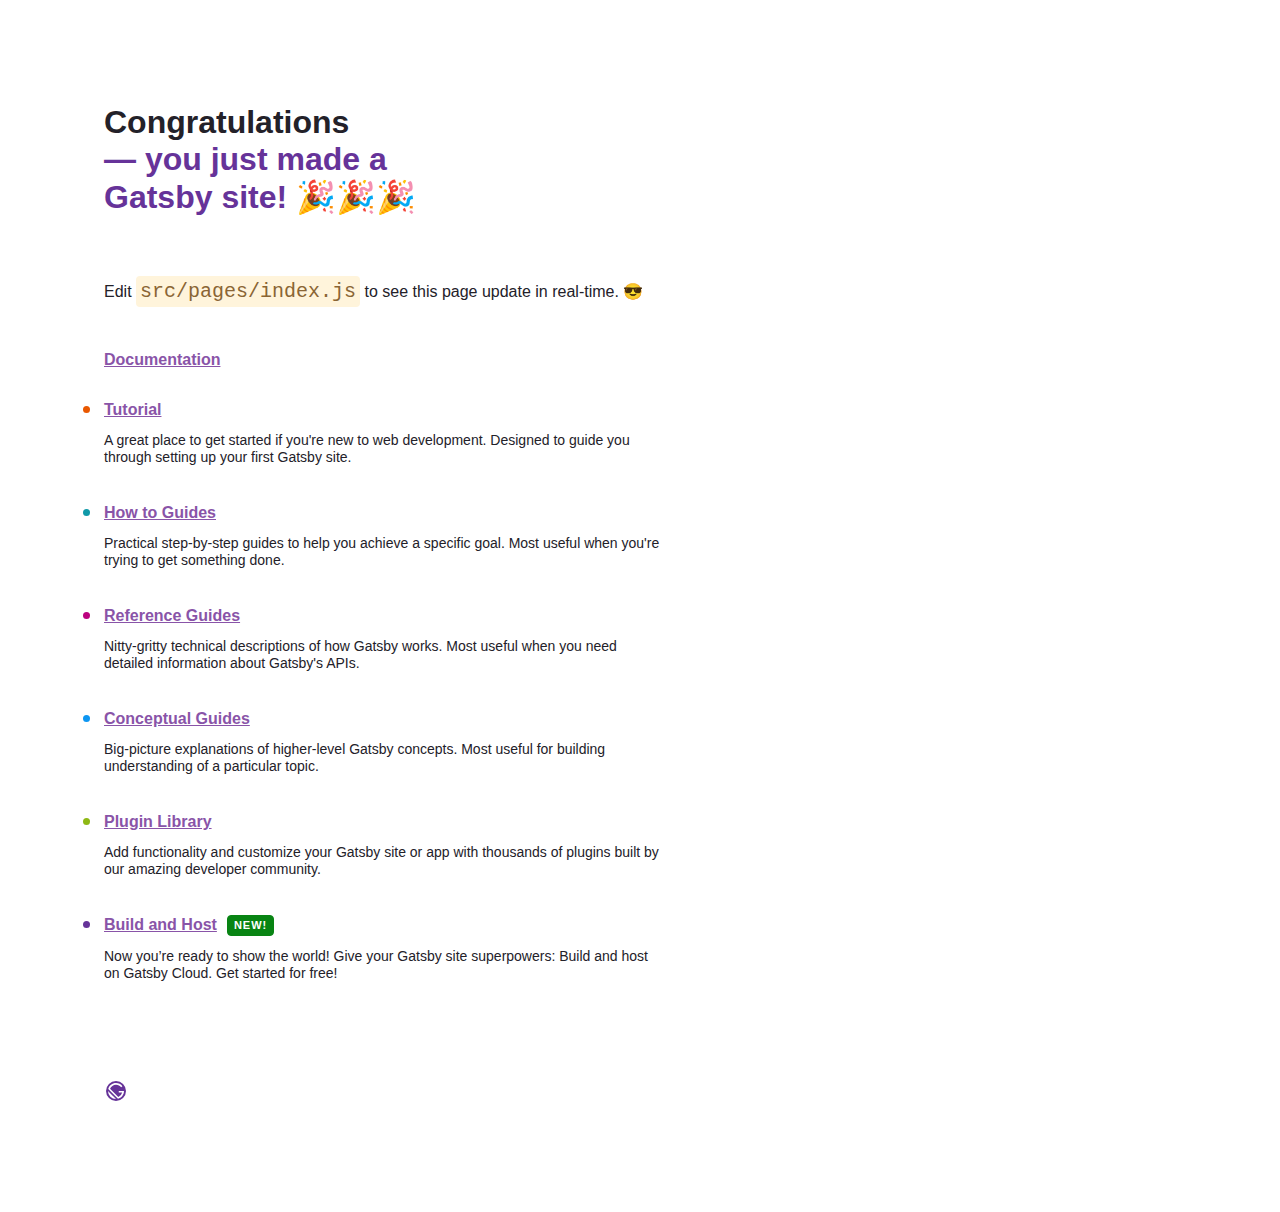
==== index.html @ bae43a1f "Updates" ====
<!DOCTYPE html><html><head><meta charSet="utf-8"/><meta http-equiv="x-ua-compatible" content="ie=edge"/><meta name="viewport" content="width=device-width, initial-scale=1, shrink-to-fit=no"/><meta name="generator" content="Gatsby 3.14.2"/><link as="script" rel="preload" href="/webpack-runtime-a752c86093d1345f634b.js"/><link as="script" rel="preload" href="/framework-329d5cb494ec21ad4c59.js"/><link as="script" rel="preload" href="/app-4929901ee8eede89868f.js"/><link as="script" rel="preload" href="/component---src-pages-index-js-ba72fc52da9698b2a4fc.js"/><link as="fetch" rel="preload" href="/page-data/index/page-data.json" crossorigin="anonymous"/><link as="fetch" rel="preload" href="/page-data/app-data.json" crossorigin="anonymous"/></head><body><div id="___gatsby"><div style="outline:none" tabindex="-1" id="gatsby-focus-wrapper"><main style="color:#232129;padding:96px;font-family:-apple-system, Roboto, sans-serif, serif"><title>Home Page</title><h1 style="margin-top:0;margin-bottom:64px;max-width:320px">Congratulations<br/><span style="color:#663399">— you just made a Gatsby site! </span><span role="img" aria-label="Party popper emojis">🎉🎉🎉</span></h1><p style="margin-bottom:48px">Edit <code style="color:#8A6534;padding:4px;background-color:#FFF4DB;font-size:1.25rem;border-radius:4px">src/pages/index.js</code> to see this page update in real-time.<!-- --> <span role="img" aria-label="Sunglasses smiley emoji">😎</span></p><ul style="margin-bottom:96px;padding-left:0"><li style="color:#8954A8;font-weight:bold;font-size:16px;vertical-align:5%;list-style-type:none;margin-bottom:24px"><a style="color:#8954A8;font-weight:bold;font-size:16px;vertical-align:5%" href="https://www.gatsbyjs.com/docs/?utm_source=starter&amp;utm_medium=start-page&amp;utm_campaign=minimal-starter">Documentation</a></li><li style="font-weight:300;font-size:24px;max-width:560px;margin-bottom:30px;color:#E95800"><span><a style="color:#8954A8;font-weight:bold;font-size:16px;vertical-align:5%" href="https://www.gatsbyjs.com/docs/tutorial/?utm_source=starter&amp;utm_medium=start-page&amp;utm_campaign=minimal-starter">Tutorial</a><p style="color:#232129;font-size:14px;margin-top:10px;margin-bottom:0;line-height:1.25">A great place to get started if you&#x27;re new to web development. Designed to guide you through setting up your first Gatsby site.</p></span></li><li style="font-weight:300;font-size:24px;max-width:560px;margin-bottom:30px;color:#1099A8"><span><a style="color:#8954A8;font-weight:bold;font-size:16px;vertical-align:5%" href="https://www.gatsbyjs.com/docs/how-to/?utm_source=starter&amp;utm_medium=start-page&amp;utm_campaign=minimal-starter">How to Guides</a><p style="color:#232129;font-size:14px;margin-top:10px;margin-bottom:0;line-height:1.25">Practical step-by-step guides to help you achieve a specific goal. Most useful when you&#x27;re trying to get something done.</p></span></li><li style="font-weight:300;font-size:24px;max-width:560px;margin-bottom:30px;color:#BC027F"><span><a style="color:#8954A8;font-weight:bold;font-size:16px;vertical-align:5%" href="https://www.gatsbyjs.com/docs/reference/?utm_source=starter&amp;utm_medium=start-page&amp;utm_campaign=minimal-starter">Reference Guides</a><p style="color:#232129;font-size:14px;margin-top:10px;margin-bottom:0;line-height:1.25">Nitty-gritty technical descriptions of how Gatsby works. Most useful when you need detailed information about Gatsby&#x27;s APIs.</p></span></li><li style="font-weight:300;font-size:24px;max-width:560px;margin-bottom:30px;color:#0D96F2"><span><a style="color:#8954A8;font-weight:bold;font-size:16px;vertical-align:5%" href="https://www.gatsbyjs.com/docs/conceptual/?utm_source=starter&amp;utm_medium=start-page&amp;utm_campaign=minimal-starter">Conceptual Guides</a><p style="color:#232129;font-size:14px;margin-top:10px;margin-bottom:0;line-height:1.25">Big-picture explanations of higher-level Gatsby concepts. Most useful for building understanding of a particular topic.</p></span></li><li style="font-weight:300;font-size:24px;max-width:560px;margin-bottom:30px;color:#8EB814"><span><a style="color:#8954A8;font-weight:bold;font-size:16px;vertical-align:5%" href="https://www.gatsbyjs.com/plugins?utm_source=starter&amp;utm_medium=start-page&amp;utm_campaign=minimal-starter">Plugin Library</a><p style="color:#232129;font-size:14px;margin-top:10px;margin-bottom:0;line-height:1.25">Add functionality and customize your Gatsby site or app with thousands of plugins built by our amazing developer community.</p></span></li><li style="font-weight:300;font-size:24px;max-width:560px;margin-bottom:30px;color:#663399"><span><a style="color:#8954A8;font-weight:bold;font-size:16px;vertical-align:5%" href="https://www.gatsbyjs.com/cloud?utm_source=starter&amp;utm_medium=start-page&amp;utm_campaign=minimal-starter">Build and Host</a><span style="color:#fff;background-color:#088413;border:1px solid #088413;font-size:11px;font-weight:bold;letter-spacing:1px;border-radius:4px;padding:4px 6px;display:inline-block;position:relative;top:-2px;margin-left:10px;line-height:1" aria-label="New Badge">NEW!</span><p style="color:#232129;font-size:14px;margin-top:10px;margin-bottom:0;line-height:1.25">Now you’re ready to show the world! Give your Gatsby site superpowers: Build and host on Gatsby Cloud. Get started for free!</p></span></li></ul><img alt="Gatsby G Logo" src="data:image/svg+xml,%3Csvg width=&#x27;24&#x27; height=&#x27;24&#x27; fill=&#x27;none&#x27; xmlns=&#x27;http://www.w3.org/2000/svg&#x27;%3E%3Cpath d=&#x27;M12 2a10 10 0 110 20 10 10 0 010-20zm0 2c-3.73 0-6.86 2.55-7.75 6L14 19.75c3.45-.89 6-4.02 6-7.75h-5.25v1.5h3.45a6.37 6.37 0 01-3.89 4.44L6.06 9.69C7 7.31 9.3 5.63 12 5.63c2.13 0 4 1.04 5.18 2.65l1.23-1.06A7.959 7.959 0 0012 4zm-8 8a8 8 0 008 8c.04 0 .09 0-8-8z&#x27; fill=&#x27;%23639&#x27;/%3E%3C/svg%3E"/></main></div><div id="gatsby-announcer" style="position:absolute;top:0;width:1px;height:1px;padding:0;overflow:hidden;clip:rect(0, 0, 0, 0);white-space:nowrap;border:0" aria-live="assertive" aria-atomic="true"></div></div><script id="gatsby-script-loader">/*<![CDATA[*/window.pagePath="/";/*]]>*/</script><script id="gatsby-chunk-mapping">/*<![CDATA[*/window.___chunkMapping={"polyfill":["/polyfill-04ebe27224f1d140eaaf.js"],"app":["/app-4929901ee8eede89868f.js"],"component---src-pages-404-js":["/component---src-pages-404-js-e05c3bc811f54e37e8ff.js"],"component---src-pages-index-js":["/component---src-pages-index-js-ba72fc52da9698b2a4fc.js"]};/*]]>*/</script><script src="/polyfill-04ebe27224f1d140eaaf.js" nomodule=""></script><script src="/component---src-pages-index-js-ba72fc52da9698b2a4fc.js" async=""></script><script src="/app-4929901ee8eede89868f.js" async=""></script><script src="/framework-329d5cb494ec21ad4c59.js" async=""></script><script src="/webpack-runtime-a752c86093d1345f634b.js" async=""></script></body></html>
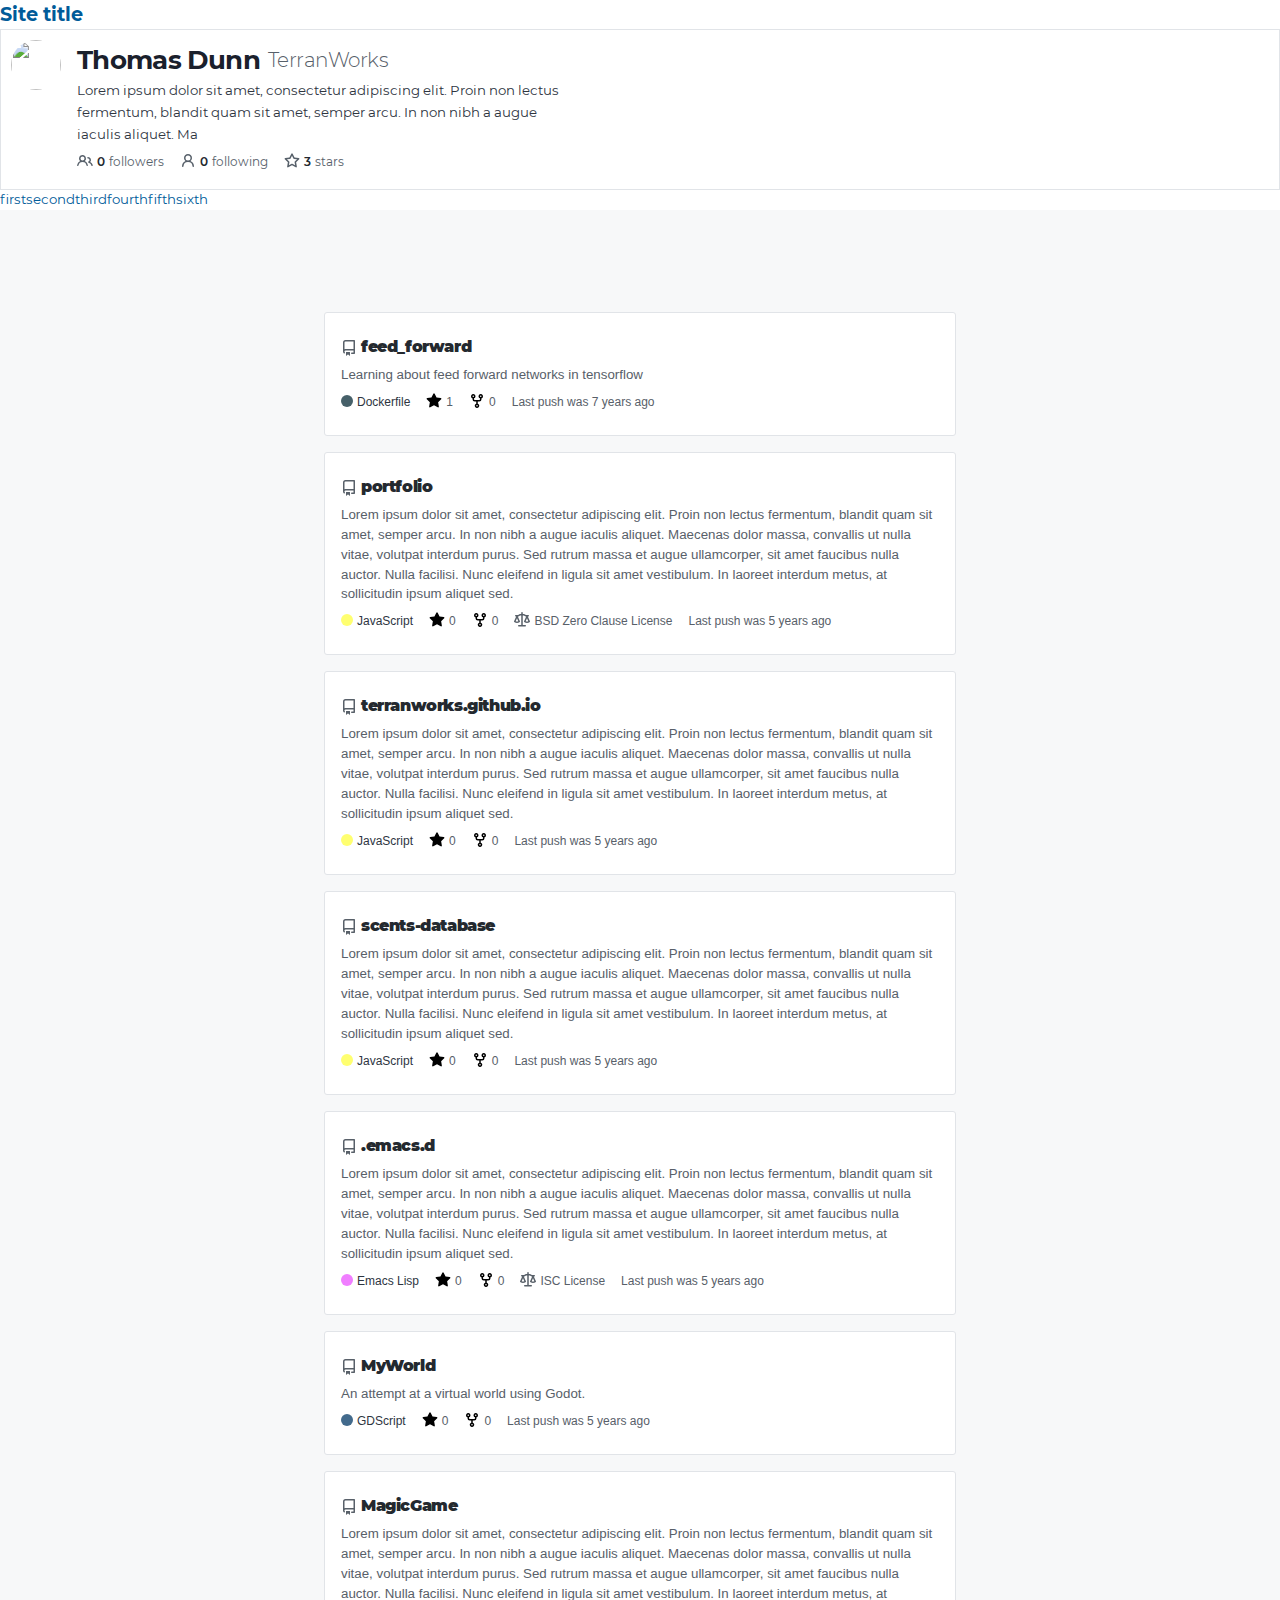
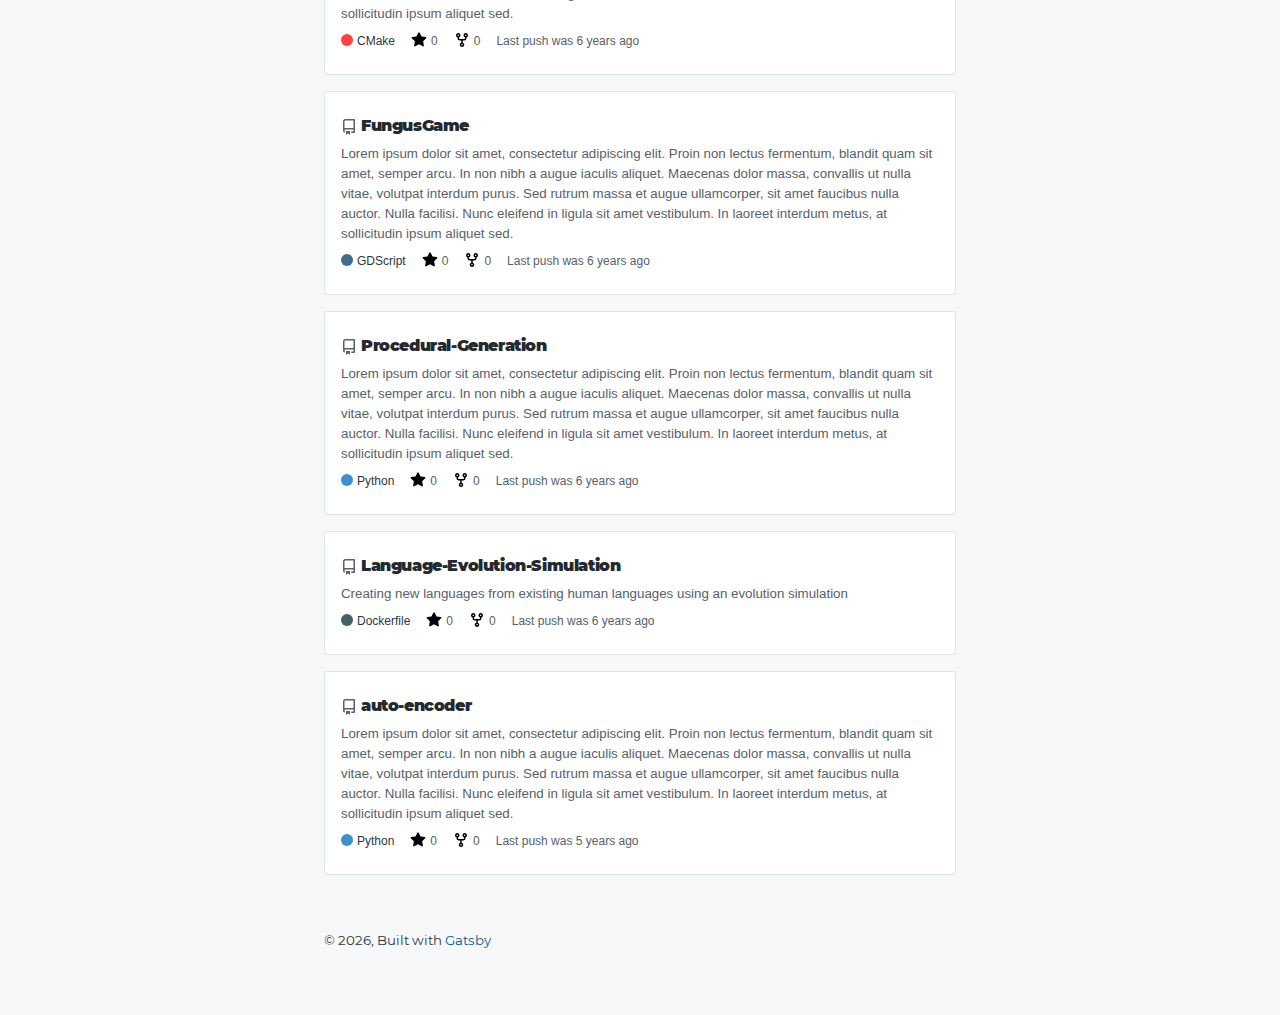
==== commit 090cb65e: "Updates" ====
--- a/index.html
+++ b/index.html
@@ -1 +1,4 @@
-<!DOCTYPE html><html><head><meta charSet="utf-8"/><meta http-equiv="x-ua-compatible" content="ie=edge"/><meta name="viewport" content="width=device-width, initial-scale=1, shrink-to-fit=no"/><meta name="generator" content="Gatsby 3.14.2"/><link as="script" rel="preload" href="/webpack-runtime-a752c86093d1345f634b.js"/><link as="script" rel="preload" href="/framework-329d5cb494ec21ad4c59.js"/><link as="script" rel="preload" href="/app-4929901ee8eede89868f.js"/><link as="script" rel="preload" href="/component---src-pages-index-js-ba72fc52da9698b2a4fc.js"/><link as="fetch" rel="preload" href="/page-data/index/page-data.json" crossorigin="anonymous"/><link as="fetch" rel="preload" href="/page-data/app-data.json" crossorigin="anonymous"/></head><body><div id="___gatsby"><div style="outline:none" tabindex="-1" id="gatsby-focus-wrapper"><main style="color:#232129;padding:96px;font-family:-apple-system, Roboto, sans-serif, serif"><title>Home Page</title><h1 style="margin-top:0;margin-bottom:64px;max-width:320px">Congratulations<br/><span style="color:#663399">— you just made a Gatsby site! </span><span role="img" aria-label="Party popper emojis">🎉🎉🎉</span></h1><p style="margin-bottom:48px">Edit <code style="color:#8A6534;padding:4px;background-color:#FFF4DB;font-size:1.25rem;border-radius:4px">src/pages/index.js</code> to see this page update in real-time.<!-- --> <span role="img" aria-label="Sunglasses smiley emoji">😎</span></p><ul style="margin-bottom:96px;padding-left:0"><li style="color:#8954A8;font-weight:bold;font-size:16px;vertical-align:5%;list-style-type:none;margin-bottom:24px"><a style="color:#8954A8;font-weight:bold;font-size:16px;vertical-align:5%" href="https://www.gatsbyjs.com/docs/?utm_source=starter&amp;utm_medium=start-page&amp;utm_campaign=minimal-starter">Documentation</a></li><li style="font-weight:300;font-size:24px;max-width:560px;margin-bottom:30px;color:#E95800"><span><a style="color:#8954A8;font-weight:bold;font-size:16px;vertical-align:5%" href="https://www.gatsbyjs.com/docs/tutorial/?utm_source=starter&amp;utm_medium=start-page&amp;utm_campaign=minimal-starter">Tutorial</a><p style="color:#232129;font-size:14px;margin-top:10px;margin-bottom:0;line-height:1.25">A great place to get started if you&#x27;re new to web development. Designed to guide you through setting up your first Gatsby site.</p></span></li><li style="font-weight:300;font-size:24px;max-width:560px;margin-bottom:30px;color:#1099A8"><span><a style="color:#8954A8;font-weight:bold;font-size:16px;vertical-align:5%" href="https://www.gatsbyjs.com/docs/how-to/?utm_source=starter&amp;utm_medium=start-page&amp;utm_campaign=minimal-starter">How to Guides</a><p style="color:#232129;font-size:14px;margin-top:10px;margin-bottom:0;line-height:1.25">Practical step-by-step guides to help you achieve a specific goal. Most useful when you&#x27;re trying to get something done.</p></span></li><li style="font-weight:300;font-size:24px;max-width:560px;margin-bottom:30px;color:#BC027F"><span><a style="color:#8954A8;font-weight:bold;font-size:16px;vertical-align:5%" href="https://www.gatsbyjs.com/docs/reference/?utm_source=starter&amp;utm_medium=start-page&amp;utm_campaign=minimal-starter">Reference Guides</a><p style="color:#232129;font-size:14px;margin-top:10px;margin-bottom:0;line-height:1.25">Nitty-gritty technical descriptions of how Gatsby works. Most useful when you need detailed information about Gatsby&#x27;s APIs.</p></span></li><li style="font-weight:300;font-size:24px;max-width:560px;margin-bottom:30px;color:#0D96F2"><span><a style="color:#8954A8;font-weight:bold;font-size:16px;vertical-align:5%" href="https://www.gatsbyjs.com/docs/conceptual/?utm_source=starter&amp;utm_medium=start-page&amp;utm_campaign=minimal-starter">Conceptual Guides</a><p style="color:#232129;font-size:14px;margin-top:10px;margin-bottom:0;line-height:1.25">Big-picture explanations of higher-level Gatsby concepts. Most useful for building understanding of a particular topic.</p></span></li><li style="font-weight:300;font-size:24px;max-width:560px;margin-bottom:30px;color:#8EB814"><span><a style="color:#8954A8;font-weight:bold;font-size:16px;vertical-align:5%" href="https://www.gatsbyjs.com/plugins?utm_source=starter&amp;utm_medium=start-page&amp;utm_campaign=minimal-starter">Plugin Library</a><p style="color:#232129;font-size:14px;margin-top:10px;margin-bottom:0;line-height:1.25">Add functionality and customize your Gatsby site or app with thousands of plugins built by our amazing developer community.</p></span></li><li style="font-weight:300;font-size:24px;max-width:560px;margin-bottom:30px;color:#663399"><span><a style="color:#8954A8;font-weight:bold;font-size:16px;vertical-align:5%" href="https://www.gatsbyjs.com/cloud?utm_source=starter&amp;utm_medium=start-page&amp;utm_campaign=minimal-starter">Build and Host</a><span style="color:#fff;background-color:#088413;border:1px solid #088413;font-size:11px;font-weight:bold;letter-spacing:1px;border-radius:4px;padding:4px 6px;display:inline-block;position:relative;top:-2px;margin-left:10px;line-height:1" aria-label="New Badge">NEW!</span><p style="color:#232129;font-size:14px;margin-top:10px;margin-bottom:0;line-height:1.25">Now you’re ready to show the world! Give your Gatsby site superpowers: Build and host on Gatsby Cloud. Get started for free!</p></span></li></ul><img alt="Gatsby G Logo" src="data:image/svg+xml,%3Csvg width=&#x27;24&#x27; height=&#x27;24&#x27; fill=&#x27;none&#x27; xmlns=&#x27;http://www.w3.org/2000/svg&#x27;%3E%3Cpath d=&#x27;M12 2a10 10 0 110 20 10 10 0 010-20zm0 2c-3.73 0-6.86 2.55-7.75 6L14 19.75c3.45-.89 6-4.02 6-7.75h-5.25v1.5h3.45a6.37 6.37 0 01-3.89 4.44L6.06 9.69C7 7.31 9.3 5.63 12 5.63c2.13 0 4 1.04 5.18 2.65l1.23-1.06A7.959 7.959 0 0012 4zm-8 8a8 8 0 008 8c.04 0 .09 0-8-8z&#x27; fill=&#x27;%23639&#x27;/%3E%3C/svg%3E"/></main></div><div id="gatsby-announcer" style="position:absolute;top:0;width:1px;height:1px;padding:0;overflow:hidden;clip:rect(0, 0, 0, 0);white-space:nowrap;border:0" aria-live="assertive" aria-atomic="true"></div></div><script id="gatsby-script-loader">/*<![CDATA[*/window.pagePath="/";/*]]>*/</script><script id="gatsby-chunk-mapping">/*<![CDATA[*/window.___chunkMapping={"polyfill":["/polyfill-04ebe27224f1d140eaaf.js"],"app":["/app-4929901ee8eede89868f.js"],"component---src-pages-404-js":["/component---src-pages-404-js-e05c3bc811f54e37e8ff.js"],"component---src-pages-index-js":["/component---src-pages-index-js-ba72fc52da9698b2a4fc.js"]};/*]]>*/</script><script src="/polyfill-04ebe27224f1d140eaaf.js" nomodule=""></script><script src="/component---src-pages-index-js-ba72fc52da9698b2a4fc.js" async=""></script><script src="/app-4929901ee8eede89868f.js" async=""></script><script src="/framework-329d5cb494ec21ad4c59.js" async=""></script><script src="/webpack-runtime-a752c86093d1345f634b.js" async=""></script></body></html>+<!DOCTYPE html><html lang="en"><head><meta charSet="utf-8"/><meta http-equiv="x-ua-compatible" content="ie=edge"/><meta name="viewport" content="width=device-width, initial-scale=1, shrink-to-fit=no"/><style data-href="/styles.275126c91b22a0748728.css" data-identity="gatsby-global-css">@font-face{font-display:swap;font-family:Montserrat;font-style:normal;font-weight:100;src:local("Montserrat Thin "),local("Montserrat-Thin"),url(/static/montserrat-latin-100-8d7d79679b70dbe27172b6460e7a7910.woff2) format("woff2"),url(/static/montserrat-latin-100-ec38980a9e0119a379e2a9b3dbb1901a.woff) format("woff")}@font-face{font-display:swap;font-family:Montserrat;font-style:italic;font-weight:100;src:local("Montserrat Thin italic"),local("Montserrat-Thinitalic"),url(/static/montserrat-latin-100italic-e279051046ba1286706adc886cf1c96b.woff2) format("woff2"),url(/static/montserrat-latin-100italic-3b325a3173c8207435cd1b76e19bf501.woff) format("woff")}@font-face{font-display:swap;font-family:Montserrat;font-style:normal;font-weight:200;src:local("Montserrat Extra Light "),local("Montserrat-Extra Light"),url(/static/montserrat-latin-200-9d266fbbfa6cab7009bd56003b1eeb67.woff2) format("woff2"),url(/static/montserrat-latin-200-2d8ba08717110d27122e54c34b8a5798.woff) format("woff")}@font-face{font-display:swap;font-family:Montserrat;font-style:italic;font-weight:200;src:local("Montserrat Extra Light italic"),local("Montserrat-Extra Lightitalic"),url(/static/montserrat-latin-200italic-6e5b3756583bb2263eb062eae992735e.woff2) format("woff2"),url(/static/montserrat-latin-200italic-a0d6f343e4b536c582926255367a57da.woff) format("woff")}@font-face{font-display:swap;font-family:Montserrat;font-style:normal;font-weight:300;src:local("Montserrat Light "),local("Montserrat-Light"),url(/static/montserrat-latin-300-00b3e893aab5a8fd632d6342eb72551a.woff2) format("woff2"),url(/static/montserrat-latin-300-ea303695ceab35f17e7d062f30e0173b.woff) format("woff")}@font-face{font-display:swap;font-family:Montserrat;font-style:italic;font-weight:300;src:local("Montserrat Light italic"),local("Montserrat-Lightitalic"),url(/static/montserrat-latin-300italic-56f34ea368f6aedf89583d444bbcb227.woff2) format("woff2"),url(/static/montserrat-latin-300italic-54b0bf2c8c4c12ffafd803be2466a790.woff) format("woff")}@font-face{font-display:swap;font-family:Montserrat;font-style:normal;font-weight:400;src:local("Montserrat Regular "),local("Montserrat-Regular"),url(/static/montserrat-latin-400-b71748ae4f80ec8c014def4c5fa8688b.woff2) format("woff2"),url(/static/montserrat-latin-400-0659a9f4e90db5cf51b50d005bff1e41.woff) format("woff")}@font-face{font-display:swap;font-family:Montserrat;font-style:italic;font-weight:400;src:local("Montserrat Regular italic"),local("Montserrat-Regularitalic"),url(/static/montserrat-latin-400italic-6eed6b4cbb809c6efc7aa7ddad6dbe3e.woff2) format("woff2"),url(/static/montserrat-latin-400italic-7583622cfde30ae49086d18447ab28e7.woff) format("woff")}@font-face{font-display:swap;font-family:Montserrat;font-style:normal;font-weight:500;src:local("Montserrat Medium "),local("Montserrat-Medium"),url(/static/montserrat-latin-500-091b209546e16313fd4f4fc36090c757.woff2) format("woff2"),url(/static/montserrat-latin-500-edd311588712a96bbf435fad264fff62.woff) format("woff")}@font-face{font-display:swap;font-family:Montserrat;font-style:italic;font-weight:500;src:local("Montserrat Medium italic"),local("Montserrat-Mediumitalic"),url(/static/montserrat-latin-500italic-c90ced68b46050061d1a41842d6dfb43.woff2) format("woff2"),url(/static/montserrat-latin-500italic-5146cbfe02b1deea5dffea27a5f2f998.woff) format("woff")}@font-face{font-display:swap;font-family:Montserrat;font-style:normal;font-weight:600;src:local("Montserrat SemiBold "),local("Montserrat-SemiBold"),url(/static/montserrat-latin-600-0480d2f8a71f38db8633b84d8722e0c2.woff2) format("woff2"),url(/static/montserrat-latin-600-b77863a375260a05dd13f86a1cee598f.woff) format("woff")}@font-face{font-display:swap;font-family:Montserrat;font-style:italic;font-weight:600;src:local("Montserrat SemiBold italic"),local("Montserrat-SemiBolditalic"),url(/static/montserrat-latin-600italic-cf46ffb11f3a60d7df0567f8851a1d00.woff2) format("woff2"),url(/static/montserrat-latin-600italic-c4fcfeeb057724724097167e57bd7801.woff) format("woff")}@font-face{font-display:swap;font-family:Montserrat;font-style:normal;font-weight:700;src:local("Montserrat Bold "),local("Montserrat-Bold"),url(/static/montserrat-latin-700-7dbcc8a5ea2289d83f657c25b4be6193.woff2) format("woff2"),url(/static/montserrat-latin-700-99271a835e1cae8c76ef8bba99a8cc4e.woff) format("woff")}@font-face{font-display:swap;font-family:Montserrat;font-style:italic;font-weight:700;src:local("Montserrat Bold italic"),local("Montserrat-Bolditalic"),url(/static/montserrat-latin-700italic-c41ad6bdb4bd504a843d546d0a47958d.woff2) format("woff2"),url(/static/montserrat-latin-700italic-6779372f04095051c62ed36bc1dcc142.woff) format("woff")}@font-face{font-display:swap;font-family:Montserrat;font-style:normal;font-weight:800;src:local("Montserrat ExtraBold "),local("Montserrat-ExtraBold"),url(/static/montserrat-latin-800-db9a3e0ba7eaea32e5f55328ace6cf23.woff2) format("woff2"),url(/static/montserrat-latin-800-4e3c615967a2360f5db87d2f0fd2456f.woff) format("woff")}@font-face{font-display:swap;font-family:Montserrat;font-style:italic;font-weight:800;src:local("Montserrat ExtraBold italic"),local("Montserrat-ExtraBolditalic"),url(/static/montserrat-latin-800italic-bf45bfa14805969eda318973947bc42b.woff2) format("woff2"),url(/static/montserrat-latin-800italic-fe82abb0bcede51bf724254878e0c374.woff) format("woff")}@font-face{font-display:swap;font-family:Montserrat;font-style:normal;font-weight:900;src:local("Montserrat Black "),local("Montserrat-Black"),url(/static/montserrat-latin-900-e66c7edc609e24bacbb705175669d814.woff2) format("woff2"),url(/static/montserrat-latin-900-8211f418baeb8ec880b80ba3c682f957.woff) format("woff")}@font-face{font-display:swap;font-family:Montserrat;font-style:italic;font-weight:900;src:local("Montserrat Black italic"),local("Montserrat-Blackitalic"),url(/static/montserrat-latin-900italic-4454c775e48152c1a72510ceed3603e2.woff2) format("woff2"),url(/static/montserrat-latin-900italic-efcaa0f6a82ee0640b83a0916e6e8d68.woff) format("woff")}@font-face{font-display:swap;font-family:Merriweather;font-style:normal;font-weight:300;src:local("Merriweather Light "),local("Merriweather-Light"),url(/static/merriweather-latin-300-fc117160c69a8ea0851b26dd14748ee4.woff2) format("woff2"),url(/static/merriweather-latin-300-58b18067ebbd21fda77b67e73c241d3b.woff) format("woff")}@font-face{font-display:swap;font-family:Merriweather;font-style:italic;font-weight:300;src:local("Merriweather Light italic"),local("Merriweather-Lightitalic"),url(/static/merriweather-latin-300italic-fe29961474f8dbf77c0aa7b9a629e4bc.woff2) format("woff2"),url(/static/merriweather-latin-300italic-23c3f1f88683618a4fb8d265d33d383a.woff) format("woff")}@font-face{font-display:swap;font-family:Merriweather;font-style:normal;font-weight:400;src:local("Merriweather Regular "),local("Merriweather-Regular"),url(/static/merriweather-latin-400-d9479e8023bef9cbd9bf8d6eabd6bf36.woff2) format("woff2"),url(/static/merriweather-latin-400-040426f99ff6e00b86506452e0d1f10b.woff) format("woff")}@font-face{font-display:swap;font-family:Merriweather;font-style:italic;font-weight:400;src:local("Merriweather Regular italic"),local("Merriweather-Regularitalic"),url(/static/merriweather-latin-400italic-2de7bfeaf08fb03d4315d49947f062f7.woff2) format("woff2"),url(/static/merriweather-latin-400italic-79db67aca65f5285964ab332bd65f451.woff) format("woff")}@font-face{font-display:swap;font-family:Merriweather;font-style:normal;font-weight:700;src:local("Merriweather Bold "),local("Merriweather-Bold"),url(/static/merriweather-latin-700-4b08e01d805fa35d7bf777f1b24314ae.woff2) format("woff2"),url(/static/merriweather-latin-700-22fb8afba4ab1f093b6ef9e28a9b6e92.woff) format("woff")}@font-face{font-display:swap;font-family:Merriweather;font-style:italic;font-weight:700;src:local("Merriweather Bold italic"),local("Merriweather-Bolditalic"),url(/static/merriweather-latin-700italic-cd92541b177652fffb6e3b952f1c33f1.woff2) format("woff2"),url(/static/merriweather-latin-700italic-f87f3d87cea0dd0979bfc8ac9ea90243.woff) format("woff")}@font-face{font-display:swap;font-family:Merriweather;font-style:normal;font-weight:900;src:local("Merriweather Black "),local("Merriweather-Black"),url(/static/merriweather-latin-900-f813fc6a4bee46eda5224ac7ebf1b7be.woff2) format("woff2"),url(/static/merriweather-latin-900-5d4e42cb44410674acd99153d57df032.woff) format("woff")}@font-face{font-display:swap;font-family:Merriweather;font-style:italic;font-weight:900;src:local("Merriweather Black italic"),local("Merriweather-Blackitalic"),url(/static/merriweather-latin-900italic-b7901d85486871c1779c0e93ddd85656.woff2) format("woff2"),url(/static/merriweather-latin-900italic-9647f9fdab98756989a8a5550eb205c3.woff) format("woff")}
+
+
+/*! normalize.css v8.0.1 | MIT License | github.com/necolas/normalize.css */html{-webkit-text-size-adjust:100%;line-height:1.15}body{margin:0}main{display:block}h1{font-size:2em;margin:.67em 0}hr{box-sizing:content-box;height:0;overflow:visible}pre{font-family:monospace,monospace;font-size:1em}a{background-color:transparent}abbr[title]{border-bottom:none;text-decoration:underline;-webkit-text-decoration:underline dotted;text-decoration:underline dotted}b,strong{font-weight:bolder}code,kbd,samp{font-family:monospace,monospace;font-size:1em}small{font-size:80%}sub,sup{font-size:75%;line-height:0;position:relative;vertical-align:baseline}sub{bottom:-.25em}sup{top:-.5em}img{border-style:none}button,input,optgroup,select,textarea{font-family:inherit;font-size:100%;line-height:1.15;margin:0}button,input{overflow:visible}button,select{text-transform:none}[type=button],[type=reset],[type=submit],button{-webkit-appearance:button}[type=button]::-moz-focus-inner,[type=reset]::-moz-focus-inner,[type=submit]::-moz-focus-inner,button::-moz-focus-inner{border-style:none;padding:0}[type=button]:-moz-focusring,[type=reset]:-moz-focusring,[type=submit]:-moz-focusring,button:-moz-focusring{outline:1px dotted ButtonText}fieldset{padding:.35em .75em .625em}legend{box-sizing:border-box;color:inherit;display:table;max-width:100%;padding:0;white-space:normal}progress{vertical-align:baseline}textarea{overflow:auto}[type=checkbox],[type=radio]{box-sizing:border-box;padding:0}[type=number]::-webkit-inner-spin-button,[type=number]::-webkit-outer-spin-button{height:auto}[type=search]{-webkit-appearance:textfield;outline-offset:-2px}[type=search]::-webkit-search-decoration{-webkit-appearance:none}::-webkit-file-upload-button{-webkit-appearance:button;font:inherit}details{display:block}summary{display:list-item}[hidden]{display:none}:root{--maxWidth-none:"none";--maxWidth-xs:20rem;--maxWidth-sm:24rem;--maxWidth-md:28rem;--maxWidth-lg:32rem;--maxWidth-xl:36rem;--maxWidth-2xl:42rem;--maxWidth-3xl:48rem;--maxWidth-4xl:56rem;--maxWidth-full:"100%";--maxWidth-wrapper:var(--maxWidth-2xl);--spacing-px:"1px";--spacing-0:0;--spacing-1:0.25rem;--spacing-2:0.5rem;--spacing-3:0.75rem;--spacing-4:1rem;--spacing-5:1.25rem;--spacing-6:1.5rem;--spacing-8:2rem;--spacing-10:2.5rem;--spacing-12:3rem;--spacing-16:4rem;--spacing-20:5rem;--spacing-24:6rem;--spacing-32:8rem;--fontFamily-sans:Montserrat,system-ui,-apple-system,BlinkMacSystemFont,"Segoe UI",Roboto,"Helvetica Neue",Arial,"Noto Sans",sans-serif,"Apple Color Emoji","Segoe UI Emoji","Segoe UI Symbol","Noto Color Emoji";--fontFamily-serif:"Merriweather","Georgia",Cambria,"Times New Roman",Times,serif;--font-body:var(--fontFamily-serif);--font-heading:var(--fontFamily-sans);--fontWeight-normal:400;--fontWeight-medium:500;--fontWeight-semibold:600;--fontWeight-bold:700;--fontWeight-extrabold:800;--fontWeight-black:900;--fontSize-root:16px;--lineHeight-none:1;--lineHeight-tight:1.1;--lineHeight-normal:1.5;--lineHeight-relaxed:1.625;--fontSize-0:0.833rem;--fontSize-1:1rem;--fontSize-2:1.2rem;--fontSize-3:1.44rem;--fontSize-4:1.728rem;--fontSize-5:2.074rem;--fontSize-6:2.488rem;--fontSize-7:2.986rem;--color-primary:#005b99;--color-text:#2e353f;--color-text-light:#4f5969;--color-heading:#1a202c;--color-heading-black:#000;--color-accent:#d1dce5;--color-fg-muted:#57606a;--color-fg-default:#24292f}*,:after,:before{box-sizing:border-box}html{-webkit-font-smoothing:antialiased;-moz-osx-font-smoothing:grayscale;font-size:var(--fontSize-root);line-height:var(--lineHeight-normal)}body{color:var(--color-text);font-family:var(--fontFamily-sans);font-size:var(--fontSize-0)}footer{padding:var(--spacing-6) var(--spacing-0)}hr{background:var(--color-accent);border:0;height:1px}h1,h2,h3,h4,h5,h6{font-family:var(--font-heading);letter-spacing:-.025em;line-height:var(--lineHeight-tight);margin-bottom:var(--spacing-6);margin-top:var(--spacing-12)}h2,h3,h4,h5,h6{color:var(--color-heading);font-weight:var(--fontWeight-bold)}h1{color:var(--color-heading-black);font-size:var(--fontSize-6);font-weight:var(--fontWeight-black)}h2{font-size:var(--fontSize-5)}h3{font-size:var(--fontSize-4)}h4{font-size:var(--fontSize-3)}h5{font-size:var(--fontSize-2)}h6{font-size:var(--fontSize-1)}h1>a,h2>a,h3>a,h4>a,h5>a,h6>a{color:inherit;text-decoration:none}p{--baseline-multiplier:0.179;--x-height-multiplier:0.35;line-height:var(--lineHeight-relaxed);margin:var(--spacing-0) var(--spacing-0) var(--spacing-8) var(--spacing-0)}ol,p,ul{padding:var(--spacing-0)}ol,ul{list-style-image:none;list-style-position:outside;margin-bottom:var(--spacing-8);margin-left:var(--spacing-0);margin-right:var(--spacing-0)}ol li,ul li{padding-left:var(--spacing-0)}li>p,ol li,ul li{margin-bottom:calc(var(--spacing-8)/2)}li :last-child{margin-bottom:var(--spacing-0)}li>ul{margin-left:var(--spacing-8);margin-top:calc(var(--spacing-8)/2)}blockquote{border-left:var(--spacing-1) solid var(--color-primary);color:var(--color-text-light);font-size:var(--fontSize-2);font-style:italic;margin-bottom:var(--spacing-8);margin-left:calc(var(--spacing-6)*-1);margin-right:var(--spacing-8);padding:var(--spacing-0) var(--spacing-0) var(--spacing-0) var(--spacing-6)}blockquote>:last-child{margin-bottom:var(--spacing-0)}blockquote>ol,blockquote>ul{list-style-position:inside}table{border-collapse:collapse;border-spacing:.25rem;margin-bottom:var(--spacing-8);width:100%}table thead tr th{border-bottom:1px solid var(--color-accent)}a{color:var(--color-primary);text-decoration:none}a:focus,a:hover{text-decoration:underline;-webkit-text-decoration-color:currentcolor;text-decoration-color:currentcolor;-webkit-text-decoration-line:underline;text-decoration-line:underline;-webkit-text-decoration-style:solid;text-decoration-style:solid;text-decoration-thickness:auto}.global-wrapper{margin:var(--spacing-0) auto;max-width:var(--maxWidth-wrapper);padding:var(--spacing-10) var(--spacing-5)}.global-header{margin-bottom:var(--spacing-12)}.main-heading{font-size:var(--fontSize-7);margin:0}.post-list-item{margin-bottom:var(--spacing-8);margin-top:var(--spacing-8)}.post-list-item p{margin-bottom:var(--spacing-0)}.post-list-item h2{color:var(--color-primary);font-size:var(--fontSize-4);margin-bottom:var(--spacing-2);margin-top:var(--spacing-0)}.post-list-item header{margin-bottom:var(--spacing-4)}.header-link-home{font-family:var(--font-heading);font-size:var(--fontSize-2);font-weight:var(--fontWeight-bold);text-decoration:none}.bio{display:flex;margin-bottom:0;padding:10px}.bio .bio-description{max-width:55ch}.bio h1,.bio h2,.bio h3,.bio h4,.bio h5,.bio h6{margin-bottom:var(--spacing-1);margin-top:var(--spacing-1)}.bio h6{color:var(--color-fg-muted);font-size:20px;font-style:normal;font-weight:300;line-height:24px}.bio h5{font-size:26px;line-height:1.25}.bio-avatar{border-radius:100%;margin-bottom:var(--spacing-0);margin-right:var(--spacing-4);min-width:50px}.blog-post header h1{margin:var(--spacing-0) var(--spacing-0) var(--spacing-4) var(--spacing-0)}.blog-post header p{font-family:var(--font-heading);font-size:var(--fontSize-2)}.blog-post-nav ul{margin:var(--spacing-0)}.gatsby-highlight{margin-bottom:var(--spacing-8)}@media (max-width:42rem){blockquote{margin-left:var(--spacing-0);padding:var(--spacing-0) var(--spacing-0) var(--spacing-0) var(--spacing-4)}ol,ul{list-style-position:inside}}#gatsby-focus-wrapper{background-color:#f7f8f9}.github-component{background:blue;font-family:-apple-system,BlinkMacSystemFont,Segoe UI,Helvetica,Arial,sans-serif,Apple Color Emoji,Segoe UI Emoji,Segoe UI Symbol!important}.github-component h1{margin-top:var(--spacing-1)}.d-flex{display:flex!important}.d-inline-block{display:inline-block!important}.text-left{text-align:left!important}.no-underline{text-decoration:none!important}.p-3{padding:16px!important}.height-full{height:100%!important}.flex-justify-between{justify-content:space-between!important}.flex-column{flex-direction:column!important}.bg-white{background-color:#fff!important}.color-fg-default{color:var(--color-fg-default)!important}.color-fg-muted{color:var(--color-fg-muted)}.rounded-1{border-radius:3px!important}.border-gray-light{border-color:#eaecef!important}.border{border:1px solid #e1e4e8!important;border-color:#e1e4e8}*{box-sizing:border-box}.v-center{font-size:50rem;text-align:center;-webkit-text-decoration:bold;text-decoration:bold}.flex-items-start{align-items:flex-start!important;margin-top:0}.f4{font-size:16px!important}.lh-condensed{line-height:1.25!important}.ws-normal{white-space:normal!important}.m-0{margin:0!important}.mt-0{margin-top:0!important}.mr-0{margin-right:0!important}.mb-0{margin-bottom:0!important}.ml-0,.mx-0{margin-left:0!important}.mx-0{margin-right:0!important}.my-0{margin-bottom:0!important;margin-top:0!important}.m-1{margin:4px!important}.mt-1{margin-top:4px!important}.mr-1{margin-right:4px!important}.mb-1{margin-bottom:4px!important}.ml-1{margin-left:4px!important}.mt-n1{margin-top:-4px!important}.mr-n1{margin-right:-4px!important}.mb-n1{margin-bottom:-4px!important}.ml-n1{margin-left:-4px!important}.mx-1{margin-left:4px!important;margin-right:4px!important}.my-1{margin-bottom:4px!important;margin-top:4px!important}.m-2{margin:8px!important}.mt-2{margin-top:8px!important}.mr-2{margin-right:8px!important}.mb-2{margin-bottom:8px!important}.ml-2{margin-left:8px!important}.mt-n2{margin-top:-8px!important}.mr-n2{margin-right:-8px!important}.mb-n2{margin-bottom:-8px!important}.ml-n2{margin-left:-8px!important}.mx-2{margin-left:8px!important;margin-right:8px!important}.my-2{margin-bottom:8px!important;margin-top:8px!important}.m-3{margin:16px!important}.mt-3{margin-top:16px!important}.mr-3{margin-right:16px!important}.mb-3{margin-bottom:16px!important}.ml-3{margin-left:16px!important}.mt-n3{margin-top:-16px!important}.mr-n3{margin-right:-16px!important}.mb-n3{margin-bottom:-16px!important}.ml-n3{margin-left:-16px!important}.mx-3{margin-left:16px!important;margin-right:16px!important}.my-3{margin-bottom:16px!important;margin-top:16px!important}.m-4{margin:24px!important}.mt-4{margin-top:24px!important}.mr-4{margin-right:24px!important}.mb-4{margin-bottom:24px!important}.ml-4{margin-left:24px!important}.mt-n4{margin-top:-24px!important}.mr-n4{margin-right:-24px!important}.mb-n4{margin-bottom:-24px!important}.ml-n4{margin-left:-24px!important}.mx-4{margin-left:24px!important;margin-right:24px!important}.my-4{margin-bottom:24px!important;margin-top:24px!important}.m-5{margin:32px!important}.mt-5{margin-top:32px!important}.mr-5{margin-right:32px!important}.mb-5{margin-bottom:32px!important}.ml-5{margin-left:32px!important}.mt-n5{margin-top:-32px!important}.mr-n5{margin-right:-32px!important}.mb-n5{margin-bottom:-32px!important}.ml-n5{margin-left:-32px!important}.mx-5{margin-left:32px!important;margin-right:32px!important}.my-5{margin-bottom:32px!important;margin-top:32px!important}.m-6{margin:40px!important}.mt-6{margin-top:40px!important}.mr-6{margin-right:40px!important}.mb-6{margin-bottom:40px!important}.ml-6{margin-left:40px!important}.mt-n6{margin-top:-40px!important}.mr-n6{margin-right:-40px!important}.mb-n6{margin-bottom:-40px!important}.ml-n6{margin-left:-40px!important}.mx-6{margin-left:40px!important;margin-right:40px!important}.my-6{margin-bottom:40px!important;margin-top:40px!important}.mx-auto{margin-left:auto!important;margin-right:auto!important}.text-gray{color:#586069!important}.text-bold{font-weight:600!important}.link-gray{color:#586069!important}.link-gray:hover{color:#0366d6!important}.link-gray-dark{color:#24292e!important}.link-gray-dark:hover{color:#0366d6!important}.f6{font-size:12px!important}.repo-language-color{border-radius:50%;display:inline-block;filter:brightness(125%)!important;height:12px;position:relative;top:2px;width:12px}code[class*=language-],pre[class*=language-]{word-wrap:normal;background:none;color:#000;font-family:Consolas,Monaco,Andale Mono,Ubuntu Mono,monospace;font-size:1em;-webkit-hyphens:none;-ms-hyphens:none;hyphens:none;line-height:1.5;-moz-tab-size:4;-o-tab-size:4;tab-size:4;text-align:left;text-shadow:0 1px #fff;white-space:pre;word-break:normal;word-spacing:normal}code[class*=language-]::selection,code[class*=language-] ::selection,pre[class*=language-]::selection,pre[class*=language-] ::selection{background:#b3d4fc;text-shadow:none}@media print{code[class*=language-],pre[class*=language-]{text-shadow:none}}pre[class*=language-]{margin:.5em 0;overflow:auto;padding:1em}:not(pre)>code[class*=language-],pre[class*=language-]{background:#f5f2f0}:not(pre)>code[class*=language-]{border-radius:.3em;padding:.1em;white-space:normal}.token.cdata,.token.comment,.token.doctype,.token.prolog{color:#708090}.token.punctuation{color:#999}.token.namespace{opacity:.7}.token.boolean,.token.constant,.token.deleted,.token.number,.token.property,.token.symbol,.token.tag{color:#905}.token.attr-name,.token.builtin,.token.char,.token.inserted,.token.selector,.token.string{color:#690}.language-css .token.string,.style .token.string,.token.entity,.token.operator,.token.url{background:hsla(0,0%,100%,.5);color:#9a6e3a}.token.atrule,.token.attr-value,.token.keyword{color:#07a}.token.class-name,.token.function{color:#dd4a68}.token.important,.token.regex,.token.variable{color:#e90}.token.bold,.token.important{font-weight:700}.token.italic{font-style:italic}.token.entity{cursor:help}</style><meta name="generator" content="Gatsby 4.2.0"/><style>.gatsby-image-wrapper{position:relative;overflow:hidden}.gatsby-image-wrapper picture.object-fit-polyfill{position:static!important}.gatsby-image-wrapper img{bottom:0;height:100%;left:0;margin:0;max-width:none;padding:0;position:absolute;right:0;top:0;width:100%;object-fit:cover}.gatsby-image-wrapper [data-main-image]{opacity:0;transform:translateZ(0);transition:opacity .25s linear;will-change:opacity}.gatsby-image-wrapper-constrained{display:inline-block;vertical-align:top}</style><noscript><style>.gatsby-image-wrapper noscript [data-main-image]{opacity:1!important}.gatsby-image-wrapper [data-placeholder-image]{opacity:0!important}</style></noscript><script type="module">const e="undefined"!=typeof HTMLImageElement&&"loading"in HTMLImageElement.prototype;e&&document.body.addEventListener("load",(function(e){if(void 0===e.target.dataset.mainImage)return;if(void 0===e.target.dataset.gatsbyImageSsr)return;const t=e.target;let a=null,n=t;for(;null===a&&n;)void 0!==n.parentNode.dataset.gatsbyImageWrapper&&(a=n.parentNode),n=n.parentNode;const o=a.querySelector("[data-placeholder-image]"),r=new Image;r.src=t.currentSrc,r.decode().catch((()=>{})).then((()=>{t.style.opacity=1,o&&(o.style.opacity=0,o.style.transition="opacity 500ms linear")}))}),!0);</script><link rel="alternate" type="application/rss+xml" title="Gatsby Starter Blog RSS Feed" href="/rss.xml"/><link rel="icon" href="/favicon-32x32.png?v=4a9773549091c227cd2eb82ccd9c5e3a" type="image/png"/><link rel="manifest" href="/manifest.webmanifest" crossorigin="anonymous"/><link rel="apple-touch-icon" sizes="48x48" href="/icons/icon-48x48.png?v=4a9773549091c227cd2eb82ccd9c5e3a"/><link rel="apple-touch-icon" sizes="72x72" href="/icons/icon-72x72.png?v=4a9773549091c227cd2eb82ccd9c5e3a"/><link rel="apple-touch-icon" sizes="96x96" href="/icons/icon-96x96.png?v=4a9773549091c227cd2eb82ccd9c5e3a"/><link rel="apple-touch-icon" sizes="144x144" href="/icons/icon-144x144.png?v=4a9773549091c227cd2eb82ccd9c5e3a"/><link rel="apple-touch-icon" sizes="192x192" href="/icons/icon-192x192.png?v=4a9773549091c227cd2eb82ccd9c5e3a"/><link rel="apple-touch-icon" sizes="256x256" href="/icons/icon-256x256.png?v=4a9773549091c227cd2eb82ccd9c5e3a"/><link rel="apple-touch-icon" sizes="384x384" href="/icons/icon-384x384.png?v=4a9773549091c227cd2eb82ccd9c5e3a"/><link rel="apple-touch-icon" sizes="512x512" href="/icons/icon-512x512.png?v=4a9773549091c227cd2eb82ccd9c5e3a"/><title data-react-helmet="true">All posts | Gatsby Starter Blog</title><meta data-react-helmet="true" name="description" content="A starter blog demonstrating what Gatsby can do."/><meta data-react-helmet="true" property="og:title" content="All posts"/><meta data-react-helmet="true" property="og:description" content="A starter blog demonstrating what Gatsby can do."/><meta data-react-helmet="true" property="og:type" content="website"/><meta data-react-helmet="true" name="twitter:card" content="summary"/><meta data-react-helmet="true" name="twitter:creator" content="kylemathews"/><meta data-react-helmet="true" name="twitter:title" content="All posts"/><meta data-react-helmet="true" name="twitter:description" content="A starter blog demonstrating what Gatsby can do."/><link as="script" rel="preload" href="/webpack-runtime-d400bb99d7b9f0a499a9.js"/><link as="script" rel="preload" href="/framework-e413e527015be9a1bdfd.js"/><link as="script" rel="preload" href="/app-5ec4bf293c35859359aa.js"/><link as="script" rel="preload" href="/0e226fb0-687b5cfc939998c49724.js"/><link as="script" rel="preload" href="/commons-9cd015965d907453d385.js"/><link as="script" rel="preload" href="/component---src-pages-index-js-a0df63ab2068fb5c1f54.js"/><link as="fetch" rel="preload" href="/page-data/index/page-data.json" crossorigin="anonymous"/><link as="fetch" rel="preload" href="/page-data/sq/d/2841359383.json" crossorigin="anonymous"/><link as="fetch" rel="preload" href="/page-data/sq/d/769200115.json" crossorigin="anonymous"/><link as="fetch" rel="preload" href="/page-data/app-data.json" crossorigin="anonymous"/></head><body><div id="___gatsby"><div style="outline:none" tabindex="-1" id="gatsby-focus-wrapper"><div><div class="bg-white global-header" data-is-root-path="false"><header><a aria-current="page" class="header-link-home" href="/">Site title</a></header><div class="bio border bg-white"><img src="https://avatars.githubusercontent.com/u/48390632?u=cb30272e66ba23723fb2034f3a6dc09037c2c2cc&amp;v=4" width="50" height="50" class="bio-avatar"/><div class="d-flex flex-column flex-justify-between height-full"><div class="d-flex"><h5>Thomas Dunn</h5><h6 class="mt-2 ml-2">TerranWorks</h6></div><p class="bio-description mb-1">Lorem ipsum dolor sit amet, consectetur adipiscing elit. Proin non lectus fermentum, blandit quam sit amet, semper arcu. In non nibh a augue iaculis aliquet. Ma</p><div class="d-flex f6 mb-2 color-fg-default"><a href="https://github.com/TerranWorks?tab=followers" class="mr-2 mt-1 no-underline color-fg-muted"><svg aria-hidden="true" role="img" class="octicon octicon-people" viewBox="0 0 16 16" width="16" height="16" fill="currentColor" style="display:inline-block;user-select:none;vertical-align:text-bottom;overflow:visible"><path fill-rule="evenodd" d="M5.5 3.5a2 2 0 100 4 2 2 0 000-4zM2 5.5a3.5 3.5 0 115.898 2.549 5.507 5.507 0 013.034 4.084.75.75 0 11-1.482.235 4.001 4.001 0 00-7.9 0 .75.75 0 01-1.482-.236A5.507 5.507 0 013.102 8.05 3.49 3.49 0 012 5.5zM11 4a.75.75 0 100 1.5 1.5 1.5 0 01.666 2.844.75.75 0 00-.416.672v.352a.75.75 0 00.574.73c1.2.289 2.162 1.2 2.522 2.372a.75.75 0 101.434-.44 5.01 5.01 0 00-2.56-3.012A3 3 0 0011 4z"></path></svg><span class="mr-1 ml-1 text-bold color-fg-default">0</span>followers</a><a href="https://github.com/TerranWorks?tab=following" class="mr-2 ml-2 mt-1 no-underline color-fg-muted"><svg aria-hidden="true" role="img" class="octicon octicon-person" viewBox="0 0 16 16" width="16" height="16" fill="currentColor" style="display:inline-block;user-select:none;vertical-align:text-bottom;overflow:visible"><path fill-rule="evenodd" d="M10.5 5a2.5 2.5 0 11-5 0 2.5 2.5 0 015 0zm.061 3.073a4 4 0 10-5.123 0 6.004 6.004 0 00-3.431 5.142.75.75 0 001.498.07 4.5 4.5 0 018.99 0 .75.75 0 101.498-.07 6.005 6.005 0 00-3.432-5.142z"></path></svg><span class="mr-1 ml-1 text-bold color-fg-default">0</span>following</a><a href="https://github.com/TerranWorks?tab=stars" class="mr-2 ml-2 mt-1 no-underline color-fg-muted"><svg aria-hidden="true" role="img" class="octicon octicon-star" viewBox="0 0 16 16" width="16" height="16" fill="currentColor" style="display:inline-block;user-select:none;vertical-align:text-bottom;overflow:visible"><path fill-rule="evenodd" d="M8 .25a.75.75 0 01.673.418l1.882 3.815 4.21.612a.75.75 0 01.416 1.279l-3.046 2.97.719 4.192a.75.75 0 01-1.088.791L8 12.347l-3.766 1.98a.75.75 0 01-1.088-.79l.72-4.194L.818 6.374a.75.75 0 01.416-1.28l4.21-.611L7.327.668A.75.75 0 018 .25zm0 2.445L6.615 5.5a.75.75 0 01-.564.41l-3.097.45 2.24 2.184a.75.75 0 01.216.664l-.528 3.084 2.769-1.456a.75.75 0 01.698 0l2.77 1.456-.53-3.084a.75.75 0 01.216-.664l2.24-2.183-3.096-.45a.75.75 0 01-.564-.41L8 2.694v.001z"></path></svg><span class="mr-1 ml-1 text-bold color-fg-default">3</span>stars</a></div></div></div><nav><a class="site-nav-item" href="/localhost:8000">first</a><a class="site-nav-item" href="/localhost:8000">second</a><a class="site-nav-item" href="/localhost:8000">third</a><a class="site-nav-item" href="/localhost:8000">fourth</a><a class="site-nav-item" href="/localhost:8000">fifth</a><a class="site-nav-item" href="/localhost:8000">sixth</a></nav></div><div class="global-wrapper"><main><ol style="list-style:none"><div class="col-sm-6 col-md-12 col-lg-6 col-xl-4 mb-3"><div class="github-component d-flex flex-column flex-justify-between height-full text-left ${(site.style == &#x27;dark&#x27;) ? box-shadow : border border-gray-light} bg-white rounded-1 p-3"><div><div class="d-flex flex-justify-between flex-items-start mb-1 mt-1"><h1 class="f4 lh-condensed mb-1 color-fg-default"><a href="https://github.com/TerranWorks/feed_forward"><svg aria-hidden="false" aria-label="repo" role="img" class="mr-1 v-align-middle" viewBox="0 0 16 16" width="16" height="16" fill="#586069" style="display:inline-block;user-select:none;vertical-align:text-bottom;overflow:visible"><path fill-rule="evenodd" d="M2 2.5A2.5 2.5 0 014.5 0h8.75a.75.75 0 01.75.75v12.5a.75.75 0 01-.75.75h-2.5a.75.75 0 110-1.5h1.75v-2h-8a1 1 0 00-.714 1.7.75.75 0 01-1.072 1.05A2.495 2.495 0 012 11.5v-9zm10.5-1V9h-8c-.356 0-.694.074-1 .208V2.5a1 1 0 011-1h8zM5 12.25v3.25a.25.25 0 00.4.2l1.45-1.087a.25.25 0 01.3 0L8.6 15.7a.25.25 0 00.4-.2v-3.25a.25.25 0 00-.25-.25h-3.5a.25.25 0 00-.25.25z"></path></svg>feed_forward</a></h1></div><div class="text-gray mb-2 ws-normal">Learning about feed forward networks in tensorflow</div></div><div class="d-flex f6"><span class="repo-language-color ml-0 mr-1" style="background-color:#384d54"></span><span class="mr-3" itemprop="programmingLanguage"> <!-- -->Dockerfile<!-- --> </span><a href="https://github.com/TerranWorks/feed_forward/stargazers" class="d-inline-block link-gray mr-3"><svg aria-hidden="false" aria-label="stargazers" role="img" class="mr-1 v-align-middle" viewBox="0 0 16 16" width="16" height="16" fill="#000" style="display:inline-block;user-select:none;vertical-align:text-bottom;overflow:visible"><path fill-rule="evenodd" d="M8 .25a.75.75 0 01.673.418l1.882 3.815 4.21.612a.75.75 0 01.416 1.279l-3.046 2.97.719 4.192a.75.75 0 01-1.088.791L8 12.347l-3.766 1.98a.75.75 0 01-1.088-.79l.72-4.194L.818 6.374a.75.75 0 01.416-1.28l4.21-.611L7.327.668A.75.75 0 018 .25z"></path></svg>1</a><a href="https://github.com/TerranWorks/feed_forward/network/members" class="d-inline-block link-gray mr-3"><svg aria-hidden="false" aria-label="stargazers" role="img" class="mr-1" viewBox="0 0 16 16" width="16" height="16" fill="#000" style="display:inline-block;user-select:none;vertical-align:text-bottom;overflow:visible"><path fill-rule="evenodd" d="M5 3.25a.75.75 0 11-1.5 0 .75.75 0 011.5 0zm0 2.122a2.25 2.25 0 10-1.5 0v.878A2.25 2.25 0 005.75 8.5h1.5v2.128a2.251 2.251 0 101.5 0V8.5h1.5a2.25 2.25 0 002.25-2.25v-.878a2.25 2.25 0 10-1.5 0v.878a.75.75 0 01-.75.75h-4.5A.75.75 0 015 6.25v-.878zm3.75 7.378a.75.75 0 11-1.5 0 .75.75 0 011.5 0zm3-8.75a.75.75 0 100-1.5.75.75 0 000 1.5z"></path></svg><span>0</span></a><div class="text-gray mb-2 ws-normal">Last push was <time dateTime="1573348189000">2 years</time> ago</div></div></div></div><div class="col-sm-6 col-md-12 col-lg-6 col-xl-4 mb-3"><div class="github-component d-flex flex-column flex-justify-between height-full text-left ${(site.style == &#x27;dark&#x27;) ? box-shadow : border border-gray-light} bg-white rounded-1 p-3"><div><div class="d-flex flex-justify-between flex-items-start mb-1 mt-1"><h1 class="f4 lh-condensed mb-1 color-fg-default"><a href="https://github.com/TerranWorks/portfolio"><svg aria-hidden="false" aria-label="repo" role="img" class="mr-1 v-align-middle" viewBox="0 0 16 16" width="16" height="16" fill="#586069" style="display:inline-block;user-select:none;vertical-align:text-bottom;overflow:visible"><path fill-rule="evenodd" d="M2 2.5A2.5 2.5 0 014.5 0h8.75a.75.75 0 01.75.75v12.5a.75.75 0 01-.75.75h-2.5a.75.75 0 110-1.5h1.75v-2h-8a1 1 0 00-.714 1.7.75.75 0 01-1.072 1.05A2.495 2.495 0 012 11.5v-9zm10.5-1V9h-8c-.356 0-.694.074-1 .208V2.5a1 1 0 011-1h8zM5 12.25v3.25a.25.25 0 00.4.2l1.45-1.087a.25.25 0 01.3 0L8.6 15.7a.25.25 0 00.4-.2v-3.25a.25.25 0 00-.25-.25h-3.5a.25.25 0 00-.25.25z"></path></svg>portfolio</a></h1></div><div class="text-gray mb-2 ws-normal">Lorem ipsum dolor sit amet, consectetur adipiscing elit. Proin non lectus fermentum, blandit quam sit amet, semper arcu. In non nibh a augue iaculis aliquet. Maecenas dolor massa, convallis ut nulla vitae, volutpat interdum purus. Sed rutrum massa et augue ullamcorper, sit amet faucibus nulla auctor. Nulla facilisi. Nunc eleifend in ligula sit amet vestibulum. In laoreet interdum metus, at sollicitudin ipsum aliquet sed. </div></div><div class="d-flex f6"><span class="repo-language-color ml-0 mr-1" style="background-color:#f1e05a"></span><span class="mr-3" itemprop="programmingLanguage"> <!-- -->JavaScript<!-- --> </span><a href="https://github.com/TerranWorks/portfolio/stargazers" class="d-inline-block link-gray mr-3"><svg aria-hidden="false" aria-label="stargazers" role="img" class="mr-1 v-align-middle" viewBox="0 0 16 16" width="16" height="16" fill="#000" style="display:inline-block;user-select:none;vertical-align:text-bottom;overflow:visible"><path fill-rule="evenodd" d="M8 .25a.75.75 0 01.673.418l1.882 3.815 4.21.612a.75.75 0 01.416 1.279l-3.046 2.97.719 4.192a.75.75 0 01-1.088.791L8 12.347l-3.766 1.98a.75.75 0 01-1.088-.79l.72-4.194L.818 6.374a.75.75 0 01.416-1.28l4.21-.611L7.327.668A.75.75 0 018 .25z"></path></svg>0</a><a href="https://github.com/TerranWorks/portfolio/network/members" class="d-inline-block link-gray mr-3"><svg aria-hidden="false" aria-label="stargazers" role="img" class="mr-1" viewBox="0 0 16 16" width="16" height="16" fill="#000" style="display:inline-block;user-select:none;vertical-align:text-bottom;overflow:visible"><path fill-rule="evenodd" d="M5 3.25a.75.75 0 11-1.5 0 .75.75 0 011.5 0zm0 2.122a2.25 2.25 0 10-1.5 0v.878A2.25 2.25 0 005.75 8.5h1.5v2.128a2.251 2.251 0 101.5 0V8.5h1.5a2.25 2.25 0 002.25-2.25v-.878a2.25 2.25 0 10-1.5 0v.878a.75.75 0 01-.75.75h-4.5A.75.75 0 015 6.25v-.878zm3.75 7.378a.75.75 0 11-1.5 0 .75.75 0 011.5 0zm3-8.75a.75.75 0 100-1.5.75.75 0 000 1.5z"></path></svg><span>0</span></a><a href="https://github.com/TerranWorks/portfolio/network/members" class="d-inline-block link-gray mr-3"><svg aria-hidden="false" aria-label="license" role="img" class="mr-1 v-align-middle" viewBox="0 0 16 16" width="16" height="16" fill="#586069" style="display:inline-block;user-select:none;vertical-align:text-bottom;overflow:visible"><path fill-rule="evenodd" d="M8.75.75a.75.75 0 00-1.5 0V2h-.984c-.305 0-.604.08-.869.23l-1.288.737A.25.25 0 013.984 3H1.75a.75.75 0 000 1.5h.428L.066 9.192a.75.75 0 00.154.838l.53-.53-.53.53v.001l.002.002.002.002.006.006.016.015.045.04a3.514 3.514 0 00.686.45A4.492 4.492 0 003 11c.88 0 1.556-.22 2.023-.454a3.515 3.515 0 00.686-.45l.045-.04.016-.015.006-.006.002-.002.001-.002L5.25 9.5l.53.53a.75.75 0 00.154-.838L3.822 4.5h.162c.305 0 .604-.08.869-.23l1.289-.737a.25.25 0 01.124-.033h.984V13h-2.5a.75.75 0 000 1.5h6.5a.75.75 0 000-1.5h-2.5V3.5h.984a.25.25 0 01.124.033l1.29.736c.264.152.563.231.868.231h.162l-2.112 4.692a.75.75 0 00.154.838l.53-.53-.53.53v.001l.002.002.002.002.006.006.016.015.045.04a3.517 3.517 0 00.686.45A4.492 4.492 0 0013 11c.88 0 1.556-.22 2.023-.454a3.512 3.512 0 00.686-.45l.045-.04.01-.01.006-.005.006-.006.002-.002.001-.002-.529-.531.53.53a.75.75 0 00.154-.838L13.823 4.5h.427a.75.75 0 000-1.5h-2.234a.25.25 0 01-.124-.033l-1.29-.736A1.75 1.75 0 009.735 2H8.75V.75zM1.695 9.227c.285.135.718.273 1.305.273s1.02-.138 1.305-.273L3 6.327l-1.305 2.9zm10 0c.285.135.718.273 1.305.273s1.02-.138 1.305-.273L13 6.327l-1.305 2.9z"></path></svg>BSD Zero Clause License</a><div class="text-gray mb-2 ws-normal">Last push was <time dateTime="1637631760000">23 minutes</time> ago</div></div></div></div><div class="col-sm-6 col-md-12 col-lg-6 col-xl-4 mb-3"><div class="github-component d-flex flex-column flex-justify-between height-full text-left ${(site.style == &#x27;dark&#x27;) ? box-shadow : border border-gray-light} bg-white rounded-1 p-3"><div><div class="d-flex flex-justify-between flex-items-start mb-1 mt-1"><h1 class="f4 lh-condensed mb-1 color-fg-default"><a href="https://github.com/TerranWorks/terranworks.github.io"><svg aria-hidden="false" aria-label="repo" role="img" class="mr-1 v-align-middle" viewBox="0 0 16 16" width="16" height="16" fill="#586069" style="display:inline-block;user-select:none;vertical-align:text-bottom;overflow:visible"><path fill-rule="evenodd" d="M2 2.5A2.5 2.5 0 014.5 0h8.75a.75.75 0 01.75.75v12.5a.75.75 0 01-.75.75h-2.5a.75.75 0 110-1.5h1.75v-2h-8a1 1 0 00-.714 1.7.75.75 0 01-1.072 1.05A2.495 2.495 0 012 11.5v-9zm10.5-1V9h-8c-.356 0-.694.074-1 .208V2.5a1 1 0 011-1h8zM5 12.25v3.25a.25.25 0 00.4.2l1.45-1.087a.25.25 0 01.3 0L8.6 15.7a.25.25 0 00.4-.2v-3.25a.25.25 0 00-.25-.25h-3.5a.25.25 0 00-.25.25z"></path></svg>terranworks.github.io</a></h1></div><div class="text-gray mb-2 ws-normal">Lorem ipsum dolor sit amet, consectetur adipiscing elit. Proin non lectus fermentum, blandit quam sit amet, semper arcu. In non nibh a augue iaculis aliquet. Maecenas dolor massa, convallis ut nulla vitae, volutpat interdum purus. Sed rutrum massa et augue ullamcorper, sit amet faucibus nulla auctor. Nulla facilisi. Nunc eleifend in ligula sit amet vestibulum. In laoreet interdum metus, at sollicitudin ipsum aliquet sed. </div></div><div class="d-flex f6"><span class="repo-language-color ml-0 mr-1" style="background-color:#f1e05a"></span><span class="mr-3" itemprop="programmingLanguage"> <!-- -->JavaScript<!-- --> </span><a href="https://github.com/TerranWorks/terranworks.github.io/stargazers" class="d-inline-block link-gray mr-3"><svg aria-hidden="false" aria-label="stargazers" role="img" class="mr-1 v-align-middle" viewBox="0 0 16 16" width="16" height="16" fill="#000" style="display:inline-block;user-select:none;vertical-align:text-bottom;overflow:visible"><path fill-rule="evenodd" d="M8 .25a.75.75 0 01.673.418l1.882 3.815 4.21.612a.75.75 0 01.416 1.279l-3.046 2.97.719 4.192a.75.75 0 01-1.088.791L8 12.347l-3.766 1.98a.75.75 0 01-1.088-.79l.72-4.194L.818 6.374a.75.75 0 01.416-1.28l4.21-.611L7.327.668A.75.75 0 018 .25z"></path></svg>0</a><a href="https://github.com/TerranWorks/terranworks.github.io/network/members" class="d-inline-block link-gray mr-3"><svg aria-hidden="false" aria-label="stargazers" role="img" class="mr-1" viewBox="0 0 16 16" width="16" height="16" fill="#000" style="display:inline-block;user-select:none;vertical-align:text-bottom;overflow:visible"><path fill-rule="evenodd" d="M5 3.25a.75.75 0 11-1.5 0 .75.75 0 011.5 0zm0 2.122a2.25 2.25 0 10-1.5 0v.878A2.25 2.25 0 005.75 8.5h1.5v2.128a2.251 2.251 0 101.5 0V8.5h1.5a2.25 2.25 0 002.25-2.25v-.878a2.25 2.25 0 10-1.5 0v.878a.75.75 0 01-.75.75h-4.5A.75.75 0 015 6.25v-.878zm3.75 7.378a.75.75 0 11-1.5 0 .75.75 0 011.5 0zm3-8.75a.75.75 0 100-1.5.75.75 0 000 1.5z"></path></svg><span>0</span></a><div class="text-gray mb-2 ws-normal">Last push was <time dateTime="1633742346000">a month</time> ago</div></div></div></div><div class="col-sm-6 col-md-12 col-lg-6 col-xl-4 mb-3"><div class="github-component d-flex flex-column flex-justify-between height-full text-left ${(site.style == &#x27;dark&#x27;) ? box-shadow : border border-gray-light} bg-white rounded-1 p-3"><div><div class="d-flex flex-justify-between flex-items-start mb-1 mt-1"><h1 class="f4 lh-condensed mb-1 color-fg-default"><a href="https://github.com/TerranWorks/scents-database"><svg aria-hidden="false" aria-label="repo" role="img" class="mr-1 v-align-middle" viewBox="0 0 16 16" width="16" height="16" fill="#586069" style="display:inline-block;user-select:none;vertical-align:text-bottom;overflow:visible"><path fill-rule="evenodd" d="M2 2.5A2.5 2.5 0 014.5 0h8.75a.75.75 0 01.75.75v12.5a.75.75 0 01-.75.75h-2.5a.75.75 0 110-1.5h1.75v-2h-8a1 1 0 00-.714 1.7.75.75 0 01-1.072 1.05A2.495 2.495 0 012 11.5v-9zm10.5-1V9h-8c-.356 0-.694.074-1 .208V2.5a1 1 0 011-1h8zM5 12.25v3.25a.25.25 0 00.4.2l1.45-1.087a.25.25 0 01.3 0L8.6 15.7a.25.25 0 00.4-.2v-3.25a.25.25 0 00-.25-.25h-3.5a.25.25 0 00-.25.25z"></path></svg>scents-database</a></h1></div><div class="text-gray mb-2 ws-normal">Lorem ipsum dolor sit amet, consectetur adipiscing elit. Proin non lectus fermentum, blandit quam sit amet, semper arcu. In non nibh a augue iaculis aliquet. Maecenas dolor massa, convallis ut nulla vitae, volutpat interdum purus. Sed rutrum massa et augue ullamcorper, sit amet faucibus nulla auctor. Nulla facilisi. Nunc eleifend in ligula sit amet vestibulum. In laoreet interdum metus, at sollicitudin ipsum aliquet sed. </div></div><div class="d-flex f6"><span class="repo-language-color ml-0 mr-1" style="background-color:#f1e05a"></span><span class="mr-3" itemprop="programmingLanguage"> <!-- -->JavaScript<!-- --> </span><a href="https://github.com/TerranWorks/scents-database/stargazers" class="d-inline-block link-gray mr-3"><svg aria-hidden="false" aria-label="stargazers" role="img" class="mr-1 v-align-middle" viewBox="0 0 16 16" width="16" height="16" fill="#000" style="display:inline-block;user-select:none;vertical-align:text-bottom;overflow:visible"><path fill-rule="evenodd" d="M8 .25a.75.75 0 01.673.418l1.882 3.815 4.21.612a.75.75 0 01.416 1.279l-3.046 2.97.719 4.192a.75.75 0 01-1.088.791L8 12.347l-3.766 1.98a.75.75 0 01-1.088-.79l.72-4.194L.818 6.374a.75.75 0 01.416-1.28l4.21-.611L7.327.668A.75.75 0 018 .25z"></path></svg>0</a><a href="https://github.com/TerranWorks/scents-database/network/members" class="d-inline-block link-gray mr-3"><svg aria-hidden="false" aria-label="stargazers" role="img" class="mr-1" viewBox="0 0 16 16" width="16" height="16" fill="#000" style="display:inline-block;user-select:none;vertical-align:text-bottom;overflow:visible"><path fill-rule="evenodd" d="M5 3.25a.75.75 0 11-1.5 0 .75.75 0 011.5 0zm0 2.122a2.25 2.25 0 10-1.5 0v.878A2.25 2.25 0 005.75 8.5h1.5v2.128a2.251 2.251 0 101.5 0V8.5h1.5a2.25 2.25 0 002.25-2.25v-.878a2.25 2.25 0 10-1.5 0v.878a.75.75 0 01-.75.75h-4.5A.75.75 0 015 6.25v-.878zm3.75 7.378a.75.75 0 11-1.5 0 .75.75 0 011.5 0zm3-8.75a.75.75 0 100-1.5.75.75 0 000 1.5z"></path></svg><span>0</span></a><div class="text-gray mb-2 ws-normal">Last push was <time dateTime="1631161305000">2 months</time> ago</div></div></div></div><div class="col-sm-6 col-md-12 col-lg-6 col-xl-4 mb-3"><div class="github-component d-flex flex-column flex-justify-between height-full text-left ${(site.style == &#x27;dark&#x27;) ? box-shadow : border border-gray-light} bg-white rounded-1 p-3"><div><div class="d-flex flex-justify-between flex-items-start mb-1 mt-1"><h1 class="f4 lh-condensed mb-1 color-fg-default"><a href="https://github.com/TerranWorks/.emacs.d"><svg aria-hidden="false" aria-label="repo" role="img" class="mr-1 v-align-middle" viewBox="0 0 16 16" width="16" height="16" fill="#586069" style="display:inline-block;user-select:none;vertical-align:text-bottom;overflow:visible"><path fill-rule="evenodd" d="M2 2.5A2.5 2.5 0 014.5 0h8.75a.75.75 0 01.75.75v12.5a.75.75 0 01-.75.75h-2.5a.75.75 0 110-1.5h1.75v-2h-8a1 1 0 00-.714 1.7.75.75 0 01-1.072 1.05A2.495 2.495 0 012 11.5v-9zm10.5-1V9h-8c-.356 0-.694.074-1 .208V2.5a1 1 0 011-1h8zM5 12.25v3.25a.25.25 0 00.4.2l1.45-1.087a.25.25 0 01.3 0L8.6 15.7a.25.25 0 00.4-.2v-3.25a.25.25 0 00-.25-.25h-3.5a.25.25 0 00-.25.25z"></path></svg>.emacs.d</a></h1></div><div class="text-gray mb-2 ws-normal">Lorem ipsum dolor sit amet, consectetur adipiscing elit. Proin non lectus fermentum, blandit quam sit amet, semper arcu. In non nibh a augue iaculis aliquet. Maecenas dolor massa, convallis ut nulla vitae, volutpat interdum purus. Sed rutrum massa et augue ullamcorper, sit amet faucibus nulla auctor. Nulla facilisi. Nunc eleifend in ligula sit amet vestibulum. In laoreet interdum metus, at sollicitudin ipsum aliquet sed. </div></div><div class="d-flex f6"><span class="repo-language-color ml-0 mr-1" style="background-color:#c065db"></span><span class="mr-3" itemprop="programmingLanguage"> <!-- -->Emacs Lisp<!-- --> </span><a href="https://github.com/TerranWorks/.emacs.d/stargazers" class="d-inline-block link-gray mr-3"><svg aria-hidden="false" aria-label="stargazers" role="img" class="mr-1 v-align-middle" viewBox="0 0 16 16" width="16" height="16" fill="#000" style="display:inline-block;user-select:none;vertical-align:text-bottom;overflow:visible"><path fill-rule="evenodd" d="M8 .25a.75.75 0 01.673.418l1.882 3.815 4.21.612a.75.75 0 01.416 1.279l-3.046 2.97.719 4.192a.75.75 0 01-1.088.791L8 12.347l-3.766 1.98a.75.75 0 01-1.088-.79l.72-4.194L.818 6.374a.75.75 0 01.416-1.28l4.21-.611L7.327.668A.75.75 0 018 .25z"></path></svg>0</a><a href="https://github.com/TerranWorks/.emacs.d/network/members" class="d-inline-block link-gray mr-3"><svg aria-hidden="false" aria-label="stargazers" role="img" class="mr-1" viewBox="0 0 16 16" width="16" height="16" fill="#000" style="display:inline-block;user-select:none;vertical-align:text-bottom;overflow:visible"><path fill-rule="evenodd" d="M5 3.25a.75.75 0 11-1.5 0 .75.75 0 011.5 0zm0 2.122a2.25 2.25 0 10-1.5 0v.878A2.25 2.25 0 005.75 8.5h1.5v2.128a2.251 2.251 0 101.5 0V8.5h1.5a2.25 2.25 0 002.25-2.25v-.878a2.25 2.25 0 10-1.5 0v.878a.75.75 0 01-.75.75h-4.5A.75.75 0 015 6.25v-.878zm3.75 7.378a.75.75 0 11-1.5 0 .75.75 0 011.5 0zm3-8.75a.75.75 0 100-1.5.75.75 0 000 1.5z"></path></svg><span>0</span></a><a href="https://github.com/TerranWorks/.emacs.d/network/members" class="d-inline-block link-gray mr-3"><svg aria-hidden="false" aria-label="license" role="img" class="mr-1 v-align-middle" viewBox="0 0 16 16" width="16" height="16" fill="#586069" style="display:inline-block;user-select:none;vertical-align:text-bottom;overflow:visible"><path fill-rule="evenodd" d="M8.75.75a.75.75 0 00-1.5 0V2h-.984c-.305 0-.604.08-.869.23l-1.288.737A.25.25 0 013.984 3H1.75a.75.75 0 000 1.5h.428L.066 9.192a.75.75 0 00.154.838l.53-.53-.53.53v.001l.002.002.002.002.006.006.016.015.045.04a3.514 3.514 0 00.686.45A4.492 4.492 0 003 11c.88 0 1.556-.22 2.023-.454a3.515 3.515 0 00.686-.45l.045-.04.016-.015.006-.006.002-.002.001-.002L5.25 9.5l.53.53a.75.75 0 00.154-.838L3.822 4.5h.162c.305 0 .604-.08.869-.23l1.289-.737a.25.25 0 01.124-.033h.984V13h-2.5a.75.75 0 000 1.5h6.5a.75.75 0 000-1.5h-2.5V3.5h.984a.25.25 0 01.124.033l1.29.736c.264.152.563.231.868.231h.162l-2.112 4.692a.75.75 0 00.154.838l.53-.53-.53.53v.001l.002.002.002.002.006.006.016.015.045.04a3.517 3.517 0 00.686.45A4.492 4.492 0 0013 11c.88 0 1.556-.22 2.023-.454a3.512 3.512 0 00.686-.45l.045-.04.01-.01.006-.005.006-.006.002-.002.001-.002-.529-.531.53.53a.75.75 0 00.154-.838L13.823 4.5h.427a.75.75 0 000-1.5h-2.234a.25.25 0 01-.124-.033l-1.29-.736A1.75 1.75 0 009.735 2H8.75V.75zM1.695 9.227c.285.135.718.273 1.305.273s1.02-.138 1.305-.273L3 6.327l-1.305 2.9zm10 0c.285.135.718.273 1.305.273s1.02-.138 1.305-.273L13 6.327l-1.305 2.9z"></path></svg>ISC License</a><div class="text-gray mb-2 ws-normal">Last push was <time dateTime="1629309970000">3 months</time> ago</div></div></div></div><div class="col-sm-6 col-md-12 col-lg-6 col-xl-4 mb-3"><div class="github-component d-flex flex-column flex-justify-between height-full text-left ${(site.style == &#x27;dark&#x27;) ? box-shadow : border border-gray-light} bg-white rounded-1 p-3"><div><div class="d-flex flex-justify-between flex-items-start mb-1 mt-1"><h1 class="f4 lh-condensed mb-1 color-fg-default"><a href="https://github.com/TerranWorks/MyWorld"><svg aria-hidden="false" aria-label="repo" role="img" class="mr-1 v-align-middle" viewBox="0 0 16 16" width="16" height="16" fill="#586069" style="display:inline-block;user-select:none;vertical-align:text-bottom;overflow:visible"><path fill-rule="evenodd" d="M2 2.5A2.5 2.5 0 014.5 0h8.75a.75.75 0 01.75.75v12.5a.75.75 0 01-.75.75h-2.5a.75.75 0 110-1.5h1.75v-2h-8a1 1 0 00-.714 1.7.75.75 0 01-1.072 1.05A2.495 2.495 0 012 11.5v-9zm10.5-1V9h-8c-.356 0-.694.074-1 .208V2.5a1 1 0 011-1h8zM5 12.25v3.25a.25.25 0 00.4.2l1.45-1.087a.25.25 0 01.3 0L8.6 15.7a.25.25 0 00.4-.2v-3.25a.25.25 0 00-.25-.25h-3.5a.25.25 0 00-.25.25z"></path></svg>MyWorld</a></h1></div><div class="text-gray mb-2 ws-normal">An attempt at a virtual world using Godot.</div></div><div class="d-flex f6"><span class="repo-language-color ml-0 mr-1" style="background-color:#355570"></span><span class="mr-3" itemprop="programmingLanguage"> <!-- -->GDScript<!-- --> </span><a href="https://github.com/TerranWorks/MyWorld/stargazers" class="d-inline-block link-gray mr-3"><svg aria-hidden="false" aria-label="stargazers" role="img" class="mr-1 v-align-middle" viewBox="0 0 16 16" width="16" height="16" fill="#000" style="display:inline-block;user-select:none;vertical-align:text-bottom;overflow:visible"><path fill-rule="evenodd" d="M8 .25a.75.75 0 01.673.418l1.882 3.815 4.21.612a.75.75 0 01.416 1.279l-3.046 2.97.719 4.192a.75.75 0 01-1.088.791L8 12.347l-3.766 1.98a.75.75 0 01-1.088-.79l.72-4.194L.818 6.374a.75.75 0 01.416-1.28l4.21-.611L7.327.668A.75.75 0 018 .25z"></path></svg>0</a><a href="https://github.com/TerranWorks/MyWorld/network/members" class="d-inline-block link-gray mr-3"><svg aria-hidden="false" aria-label="stargazers" role="img" class="mr-1" viewBox="0 0 16 16" width="16" height="16" fill="#000" style="display:inline-block;user-select:none;vertical-align:text-bottom;overflow:visible"><path fill-rule="evenodd" d="M5 3.25a.75.75 0 11-1.5 0 .75.75 0 011.5 0zm0 2.122a2.25 2.25 0 10-1.5 0v.878A2.25 2.25 0 005.75 8.5h1.5v2.128a2.251 2.251 0 101.5 0V8.5h1.5a2.25 2.25 0 002.25-2.25v-.878a2.25 2.25 0 10-1.5 0v.878a.75.75 0 01-.75.75h-4.5A.75.75 0 015 6.25v-.878zm3.75 7.378a.75.75 0 11-1.5 0 .75.75 0 011.5 0zm3-8.75a.75.75 0 100-1.5.75.75 0 000 1.5z"></path></svg><span>0</span></a><div class="text-gray mb-2 ws-normal">Last push was <time dateTime="1621215175000">6 months</time> ago</div></div></div></div><div class="col-sm-6 col-md-12 col-lg-6 col-xl-4 mb-3"><div class="github-component d-flex flex-column flex-justify-between height-full text-left ${(site.style == &#x27;dark&#x27;) ? box-shadow : border border-gray-light} bg-white rounded-1 p-3"><div><div class="d-flex flex-justify-between flex-items-start mb-1 mt-1"><h1 class="f4 lh-condensed mb-1 color-fg-default"><a href="https://github.com/TerranWorks/MagicGame"><svg aria-hidden="false" aria-label="repo" role="img" class="mr-1 v-align-middle" viewBox="0 0 16 16" width="16" height="16" fill="#586069" style="display:inline-block;user-select:none;vertical-align:text-bottom;overflow:visible"><path fill-rule="evenodd" d="M2 2.5A2.5 2.5 0 014.5 0h8.75a.75.75 0 01.75.75v12.5a.75.75 0 01-.75.75h-2.5a.75.75 0 110-1.5h1.75v-2h-8a1 1 0 00-.714 1.7.75.75 0 01-1.072 1.05A2.495 2.495 0 012 11.5v-9zm10.5-1V9h-8c-.356 0-.694.074-1 .208V2.5a1 1 0 011-1h8zM5 12.25v3.25a.25.25 0 00.4.2l1.45-1.087a.25.25 0 01.3 0L8.6 15.7a.25.25 0 00.4-.2v-3.25a.25.25 0 00-.25-.25h-3.5a.25.25 0 00-.25.25z"></path></svg>MagicGame</a></h1></div><div class="text-gray mb-2 ws-normal">Lorem ipsum dolor sit amet, consectetur adipiscing elit. Proin non lectus fermentum, blandit quam sit amet, semper arcu. In non nibh a augue iaculis aliquet. Maecenas dolor massa, convallis ut nulla vitae, volutpat interdum purus. Sed rutrum massa et augue ullamcorper, sit amet faucibus nulla auctor. Nulla facilisi. Nunc eleifend in ligula sit amet vestibulum. In laoreet interdum metus, at sollicitudin ipsum aliquet sed. </div></div><div class="d-flex f6"><span class="repo-language-color ml-0 mr-1" style="background-color:#DA3434"></span><span class="mr-3" itemprop="programmingLanguage"> <!-- -->CMake<!-- --> </span><a href="https://github.com/TerranWorks/MagicGame/stargazers" class="d-inline-block link-gray mr-3"><svg aria-hidden="false" aria-label="stargazers" role="img" class="mr-1 v-align-middle" viewBox="0 0 16 16" width="16" height="16" fill="#000" style="display:inline-block;user-select:none;vertical-align:text-bottom;overflow:visible"><path fill-rule="evenodd" d="M8 .25a.75.75 0 01.673.418l1.882 3.815 4.21.612a.75.75 0 01.416 1.279l-3.046 2.97.719 4.192a.75.75 0 01-1.088.791L8 12.347l-3.766 1.98a.75.75 0 01-1.088-.79l.72-4.194L.818 6.374a.75.75 0 01.416-1.28l4.21-.611L7.327.668A.75.75 0 018 .25z"></path></svg>0</a><a href="https://github.com/TerranWorks/MagicGame/network/members" class="d-inline-block link-gray mr-3"><svg aria-hidden="false" aria-label="stargazers" role="img" class="mr-1" viewBox="0 0 16 16" width="16" height="16" fill="#000" style="display:inline-block;user-select:none;vertical-align:text-bottom;overflow:visible"><path fill-rule="evenodd" d="M5 3.25a.75.75 0 11-1.5 0 .75.75 0 011.5 0zm0 2.122a2.25 2.25 0 10-1.5 0v.878A2.25 2.25 0 005.75 8.5h1.5v2.128a2.251 2.251 0 101.5 0V8.5h1.5a2.25 2.25 0 002.25-2.25v-.878a2.25 2.25 0 10-1.5 0v.878a.75.75 0 01-.75.75h-4.5A.75.75 0 015 6.25v-.878zm3.75 7.378a.75.75 0 11-1.5 0 .75.75 0 011.5 0zm3-8.75a.75.75 0 100-1.5.75.75 0 000 1.5z"></path></svg><span>0</span></a><div class="text-gray mb-2 ws-normal">Last push was <time dateTime="1601158256000">a year</time> ago</div></div></div></div><div class="col-sm-6 col-md-12 col-lg-6 col-xl-4 mb-3"><div class="github-component d-flex flex-column flex-justify-between height-full text-left ${(site.style == &#x27;dark&#x27;) ? box-shadow : border border-gray-light} bg-white rounded-1 p-3"><div><div class="d-flex flex-justify-between flex-items-start mb-1 mt-1"><h1 class="f4 lh-condensed mb-1 color-fg-default"><a href="https://github.com/TerranWorks/FungusGame"><svg aria-hidden="false" aria-label="repo" role="img" class="mr-1 v-align-middle" viewBox="0 0 16 16" width="16" height="16" fill="#586069" style="display:inline-block;user-select:none;vertical-align:text-bottom;overflow:visible"><path fill-rule="evenodd" d="M2 2.5A2.5 2.5 0 014.5 0h8.75a.75.75 0 01.75.75v12.5a.75.75 0 01-.75.75h-2.5a.75.75 0 110-1.5h1.75v-2h-8a1 1 0 00-.714 1.7.75.75 0 01-1.072 1.05A2.495 2.495 0 012 11.5v-9zm10.5-1V9h-8c-.356 0-.694.074-1 .208V2.5a1 1 0 011-1h8zM5 12.25v3.25a.25.25 0 00.4.2l1.45-1.087a.25.25 0 01.3 0L8.6 15.7a.25.25 0 00.4-.2v-3.25a.25.25 0 00-.25-.25h-3.5a.25.25 0 00-.25.25z"></path></svg>FungusGame</a></h1></div><div class="text-gray mb-2 ws-normal">Lorem ipsum dolor sit amet, consectetur adipiscing elit. Proin non lectus fermentum, blandit quam sit amet, semper arcu. In non nibh a augue iaculis aliquet. Maecenas dolor massa, convallis ut nulla vitae, volutpat interdum purus. Sed rutrum massa et augue ullamcorper, sit amet faucibus nulla auctor. Nulla facilisi. Nunc eleifend in ligula sit amet vestibulum. In laoreet interdum metus, at sollicitudin ipsum aliquet sed. </div></div><div class="d-flex f6"><span class="repo-language-color ml-0 mr-1" style="background-color:#355570"></span><span class="mr-3" itemprop="programmingLanguage"> <!-- -->GDScript<!-- --> </span><a href="https://github.com/TerranWorks/FungusGame/stargazers" class="d-inline-block link-gray mr-3"><svg aria-hidden="false" aria-label="stargazers" role="img" class="mr-1 v-align-middle" viewBox="0 0 16 16" width="16" height="16" fill="#000" style="display:inline-block;user-select:none;vertical-align:text-bottom;overflow:visible"><path fill-rule="evenodd" d="M8 .25a.75.75 0 01.673.418l1.882 3.815 4.21.612a.75.75 0 01.416 1.279l-3.046 2.97.719 4.192a.75.75 0 01-1.088.791L8 12.347l-3.766 1.98a.75.75 0 01-1.088-.79l.72-4.194L.818 6.374a.75.75 0 01.416-1.28l4.21-.611L7.327.668A.75.75 0 018 .25z"></path></svg>0</a><a href="https://github.com/TerranWorks/FungusGame/network/members" class="d-inline-block link-gray mr-3"><svg aria-hidden="false" aria-label="stargazers" role="img" class="mr-1" viewBox="0 0 16 16" width="16" height="16" fill="#000" style="display:inline-block;user-select:none;vertical-align:text-bottom;overflow:visible"><path fill-rule="evenodd" d="M5 3.25a.75.75 0 11-1.5 0 .75.75 0 011.5 0zm0 2.122a2.25 2.25 0 10-1.5 0v.878A2.25 2.25 0 005.75 8.5h1.5v2.128a2.251 2.251 0 101.5 0V8.5h1.5a2.25 2.25 0 002.25-2.25v-.878a2.25 2.25 0 10-1.5 0v.878a.75.75 0 01-.75.75h-4.5A.75.75 0 015 6.25v-.878zm3.75 7.378a.75.75 0 11-1.5 0 .75.75 0 011.5 0zm3-8.75a.75.75 0 100-1.5.75.75 0 000 1.5z"></path></svg><span>0</span></a><div class="text-gray mb-2 ws-normal">Last push was <time dateTime="1590814271000">a year</time> ago</div></div></div></div><div class="col-sm-6 col-md-12 col-lg-6 col-xl-4 mb-3"><div class="github-component d-flex flex-column flex-justify-between height-full text-left ${(site.style == &#x27;dark&#x27;) ? box-shadow : border border-gray-light} bg-white rounded-1 p-3"><div><div class="d-flex flex-justify-between flex-items-start mb-1 mt-1"><h1 class="f4 lh-condensed mb-1 color-fg-default"><a href="https://github.com/TerranWorks/Procedural-Generation"><svg aria-hidden="false" aria-label="repo" role="img" class="mr-1 v-align-middle" viewBox="0 0 16 16" width="16" height="16" fill="#586069" style="display:inline-block;user-select:none;vertical-align:text-bottom;overflow:visible"><path fill-rule="evenodd" d="M2 2.5A2.5 2.5 0 014.5 0h8.75a.75.75 0 01.75.75v12.5a.75.75 0 01-.75.75h-2.5a.75.75 0 110-1.5h1.75v-2h-8a1 1 0 00-.714 1.7.75.75 0 01-1.072 1.05A2.495 2.495 0 012 11.5v-9zm10.5-1V9h-8c-.356 0-.694.074-1 .208V2.5a1 1 0 011-1h8zM5 12.25v3.25a.25.25 0 00.4.2l1.45-1.087a.25.25 0 01.3 0L8.6 15.7a.25.25 0 00.4-.2v-3.25a.25.25 0 00-.25-.25h-3.5a.25.25 0 00-.25.25z"></path></svg>Procedural-Generation</a></h1></div><div class="text-gray mb-2 ws-normal">Lorem ipsum dolor sit amet, consectetur adipiscing elit. Proin non lectus fermentum, blandit quam sit amet, semper arcu. In non nibh a augue iaculis aliquet. Maecenas dolor massa, convallis ut nulla vitae, volutpat interdum purus. Sed rutrum massa et augue ullamcorper, sit amet faucibus nulla auctor. Nulla facilisi. Nunc eleifend in ligula sit amet vestibulum. In laoreet interdum metus, at sollicitudin ipsum aliquet sed. </div></div><div class="d-flex f6"><span class="repo-language-color ml-0 mr-1" style="background-color:#3572A5"></span><span class="mr-3" itemprop="programmingLanguage"> <!-- -->Python<!-- --> </span><a href="https://github.com/TerranWorks/Procedural-Generation/stargazers" class="d-inline-block link-gray mr-3"><svg aria-hidden="false" aria-label="stargazers" role="img" class="mr-1 v-align-middle" viewBox="0 0 16 16" width="16" height="16" fill="#000" style="display:inline-block;user-select:none;vertical-align:text-bottom;overflow:visible"><path fill-rule="evenodd" d="M8 .25a.75.75 0 01.673.418l1.882 3.815 4.21.612a.75.75 0 01.416 1.279l-3.046 2.97.719 4.192a.75.75 0 01-1.088.791L8 12.347l-3.766 1.98a.75.75 0 01-1.088-.79l.72-4.194L.818 6.374a.75.75 0 01.416-1.28l4.21-.611L7.327.668A.75.75 0 018 .25z"></path></svg>0</a><a href="https://github.com/TerranWorks/Procedural-Generation/network/members" class="d-inline-block link-gray mr-3"><svg aria-hidden="false" aria-label="stargazers" role="img" class="mr-1" viewBox="0 0 16 16" width="16" height="16" fill="#000" style="display:inline-block;user-select:none;vertical-align:text-bottom;overflow:visible"><path fill-rule="evenodd" d="M5 3.25a.75.75 0 11-1.5 0 .75.75 0 011.5 0zm0 2.122a2.25 2.25 0 10-1.5 0v.878A2.25 2.25 0 005.75 8.5h1.5v2.128a2.251 2.251 0 101.5 0V8.5h1.5a2.25 2.25 0 002.25-2.25v-.878a2.25 2.25 0 10-1.5 0v.878a.75.75 0 01-.75.75h-4.5A.75.75 0 015 6.25v-.878zm3.75 7.378a.75.75 0 11-1.5 0 .75.75 0 011.5 0zm3-8.75a.75.75 0 100-1.5.75.75 0 000 1.5z"></path></svg><span>0</span></a><div class="text-gray mb-2 ws-normal">Last push was <time dateTime="1582423991000">2 years</time> ago</div></div></div></div><div class="col-sm-6 col-md-12 col-lg-6 col-xl-4 mb-3"><div class="github-component d-flex flex-column flex-justify-between height-full text-left ${(site.style == &#x27;dark&#x27;) ? box-shadow : border border-gray-light} bg-white rounded-1 p-3"><div><div class="d-flex flex-justify-between flex-items-start mb-1 mt-1"><h1 class="f4 lh-condensed mb-1 color-fg-default"><a href="https://github.com/TerranWorks/Language-Evolution-Simulation"><svg aria-hidden="false" aria-label="repo" role="img" class="mr-1 v-align-middle" viewBox="0 0 16 16" width="16" height="16" fill="#586069" style="display:inline-block;user-select:none;vertical-align:text-bottom;overflow:visible"><path fill-rule="evenodd" d="M2 2.5A2.5 2.5 0 014.5 0h8.75a.75.75 0 01.75.75v12.5a.75.75 0 01-.75.75h-2.5a.75.75 0 110-1.5h1.75v-2h-8a1 1 0 00-.714 1.7.75.75 0 01-1.072 1.05A2.495 2.495 0 012 11.5v-9zm10.5-1V9h-8c-.356 0-.694.074-1 .208V2.5a1 1 0 011-1h8zM5 12.25v3.25a.25.25 0 00.4.2l1.45-1.087a.25.25 0 01.3 0L8.6 15.7a.25.25 0 00.4-.2v-3.25a.25.25 0 00-.25-.25h-3.5a.25.25 0 00-.25.25z"></path></svg>Language-Evolution-Simulation</a></h1></div><div class="text-gray mb-2 ws-normal">Creating new languages from existing human languages using an evolution simulation</div></div><div class="d-flex f6"><span class="repo-language-color ml-0 mr-1" style="background-color:#384d54"></span><span class="mr-3" itemprop="programmingLanguage"> <!-- -->Dockerfile<!-- --> </span><a href="https://github.com/TerranWorks/Language-Evolution-Simulation/stargazers" class="d-inline-block link-gray mr-3"><svg aria-hidden="false" aria-label="stargazers" role="img" class="mr-1 v-align-middle" viewBox="0 0 16 16" width="16" height="16" fill="#000" style="display:inline-block;user-select:none;vertical-align:text-bottom;overflow:visible"><path fill-rule="evenodd" d="M8 .25a.75.75 0 01.673.418l1.882 3.815 4.21.612a.75.75 0 01.416 1.279l-3.046 2.97.719 4.192a.75.75 0 01-1.088.791L8 12.347l-3.766 1.98a.75.75 0 01-1.088-.79l.72-4.194L.818 6.374a.75.75 0 01.416-1.28l4.21-.611L7.327.668A.75.75 0 018 .25z"></path></svg>0</a><a href="https://github.com/TerranWorks/Language-Evolution-Simulation/network/members" class="d-inline-block link-gray mr-3"><svg aria-hidden="false" aria-label="stargazers" role="img" class="mr-1" viewBox="0 0 16 16" width="16" height="16" fill="#000" style="display:inline-block;user-select:none;vertical-align:text-bottom;overflow:visible"><path fill-rule="evenodd" d="M5 3.25a.75.75 0 11-1.5 0 .75.75 0 011.5 0zm0 2.122a2.25 2.25 0 10-1.5 0v.878A2.25 2.25 0 005.75 8.5h1.5v2.128a2.251 2.251 0 101.5 0V8.5h1.5a2.25 2.25 0 002.25-2.25v-.878a2.25 2.25 0 10-1.5 0v.878a.75.75 0 01-.75.75h-4.5A.75.75 0 015 6.25v-.878zm3.75 7.378a.75.75 0 11-1.5 0 .75.75 0 011.5 0zm3-8.75a.75.75 0 100-1.5.75.75 0 000 1.5z"></path></svg><span>0</span></a><div class="text-gray mb-2 ws-normal">Last push was <time dateTime="1580949258000">2 years</time> ago</div></div></div></div><div class="col-sm-6 col-md-12 col-lg-6 col-xl-4 mb-3"><div class="github-component d-flex flex-column flex-justify-between height-full text-left ${(site.style == &#x27;dark&#x27;) ? box-shadow : border border-gray-light} bg-white rounded-1 p-3"><div><div class="d-flex flex-justify-between flex-items-start mb-1 mt-1"><h1 class="f4 lh-condensed mb-1 color-fg-default"><a href="https://github.com/TerranWorks/auto-encoder"><svg aria-hidden="false" aria-label="repo" role="img" class="mr-1 v-align-middle" viewBox="0 0 16 16" width="16" height="16" fill="#586069" style="display:inline-block;user-select:none;vertical-align:text-bottom;overflow:visible"><path fill-rule="evenodd" d="M2 2.5A2.5 2.5 0 014.5 0h8.75a.75.75 0 01.75.75v12.5a.75.75 0 01-.75.75h-2.5a.75.75 0 110-1.5h1.75v-2h-8a1 1 0 00-.714 1.7.75.75 0 01-1.072 1.05A2.495 2.495 0 012 11.5v-9zm10.5-1V9h-8c-.356 0-.694.074-1 .208V2.5a1 1 0 011-1h8zM5 12.25v3.25a.25.25 0 00.4.2l1.45-1.087a.25.25 0 01.3 0L8.6 15.7a.25.25 0 00.4-.2v-3.25a.25.25 0 00-.25-.25h-3.5a.25.25 0 00-.25.25z"></path></svg>auto-encoder</a></h1></div><div class="text-gray mb-2 ws-normal">Lorem ipsum dolor sit amet, consectetur adipiscing elit. Proin non lectus fermentum, blandit quam sit amet, semper arcu. In non nibh a augue iaculis aliquet. Maecenas dolor massa, convallis ut nulla vitae, volutpat interdum purus. Sed rutrum massa et augue ullamcorper, sit amet faucibus nulla auctor. Nulla facilisi. Nunc eleifend in ligula sit amet vestibulum. In laoreet interdum metus, at sollicitudin ipsum aliquet sed. </div></div><div class="d-flex f6"><span class="repo-language-color ml-0 mr-1" style="background-color:#3572A5"></span><span class="mr-3" itemprop="programmingLanguage"> <!-- -->Python<!-- --> </span><a href="https://github.com/TerranWorks/auto-encoder/stargazers" class="d-inline-block link-gray mr-3"><svg aria-hidden="false" aria-label="stargazers" role="img" class="mr-1 v-align-middle" viewBox="0 0 16 16" width="16" height="16" fill="#000" style="display:inline-block;user-select:none;vertical-align:text-bottom;overflow:visible"><path fill-rule="evenodd" d="M8 .25a.75.75 0 01.673.418l1.882 3.815 4.21.612a.75.75 0 01.416 1.279l-3.046 2.97.719 4.192a.75.75 0 01-1.088.791L8 12.347l-3.766 1.98a.75.75 0 01-1.088-.79l.72-4.194L.818 6.374a.75.75 0 01.416-1.28l4.21-.611L7.327.668A.75.75 0 018 .25z"></path></svg>0</a><a href="https://github.com/TerranWorks/auto-encoder/network/members" class="d-inline-block link-gray mr-3"><svg aria-hidden="false" aria-label="stargazers" role="img" class="mr-1" viewBox="0 0 16 16" width="16" height="16" fill="#000" style="display:inline-block;user-select:none;vertical-align:text-bottom;overflow:visible"><path fill-rule="evenodd" d="M5 3.25a.75.75 0 11-1.5 0 .75.75 0 011.5 0zm0 2.122a2.25 2.25 0 10-1.5 0v.878A2.25 2.25 0 005.75 8.5h1.5v2.128a2.251 2.251 0 101.5 0V8.5h1.5a2.25 2.25 0 002.25-2.25v-.878a2.25 2.25 0 10-1.5 0v.878a.75.75 0 01-.75.75h-4.5A.75.75 0 015 6.25v-.878zm3.75 7.378a.75.75 0 11-1.5 0 .75.75 0 011.5 0zm3-8.75a.75.75 0 100-1.5.75.75 0 000 1.5z"></path></svg><span>0</span></a><div class="text-gray mb-2 ws-normal">Last push was <time dateTime="1637039886000">7 days</time> ago</div></div></div></div></ol></main><footer>© <!-- -->2021<!-- -->, Built with<!-- --> <a href="https://www.gatsbyjs.com">Gatsby</a></footer></div></div></div><div id="gatsby-announcer" style="position:absolute;top:0;width:1px;height:1px;padding:0;overflow:hidden;clip:rect(0, 0, 0, 0);white-space:nowrap;border:0" aria-live="assertive" aria-atomic="true"></div></div><script id="gatsby-script-loader">/*<![CDATA[*/window.pagePath="/";/*]]>*/</script><script id="gatsby-chunk-mapping">/*<![CDATA[*/window.___chunkMapping={"polyfill":["/polyfill-b227d9031ab4094e5021.js"],"app":["/app-5ec4bf293c35859359aa.js"],"component---src-pages-404-js":["/component---src-pages-404-js-b299ae6979b020914f1e.js"],"component---src-pages-index-js":["/component---src-pages-index-js-a0df63ab2068fb5c1f54.js"],"component---src-pages-using-typescript-tsx":["/component---src-pages-using-typescript-tsx-a6f9149acd9884836ba5.js"],"component---src-templates-blog-post-js":["/component---src-templates-blog-post-js-37e70cdd0f86ca889b8f.js"]};/*]]>*/</script><script src="/polyfill-b227d9031ab4094e5021.js" nomodule=""></script><script src="/component---src-pages-index-js-a0df63ab2068fb5c1f54.js" async=""></script><script src="/commons-9cd015965d907453d385.js" async=""></script><script src="/0e226fb0-687b5cfc939998c49724.js" async=""></script><script src="/app-5ec4bf293c35859359aa.js" async=""></script><script src="/framework-e413e527015be9a1bdfd.js" async=""></script><script src="/webpack-runtime-d400bb99d7b9f0a499a9.js" async=""></script></body></html>